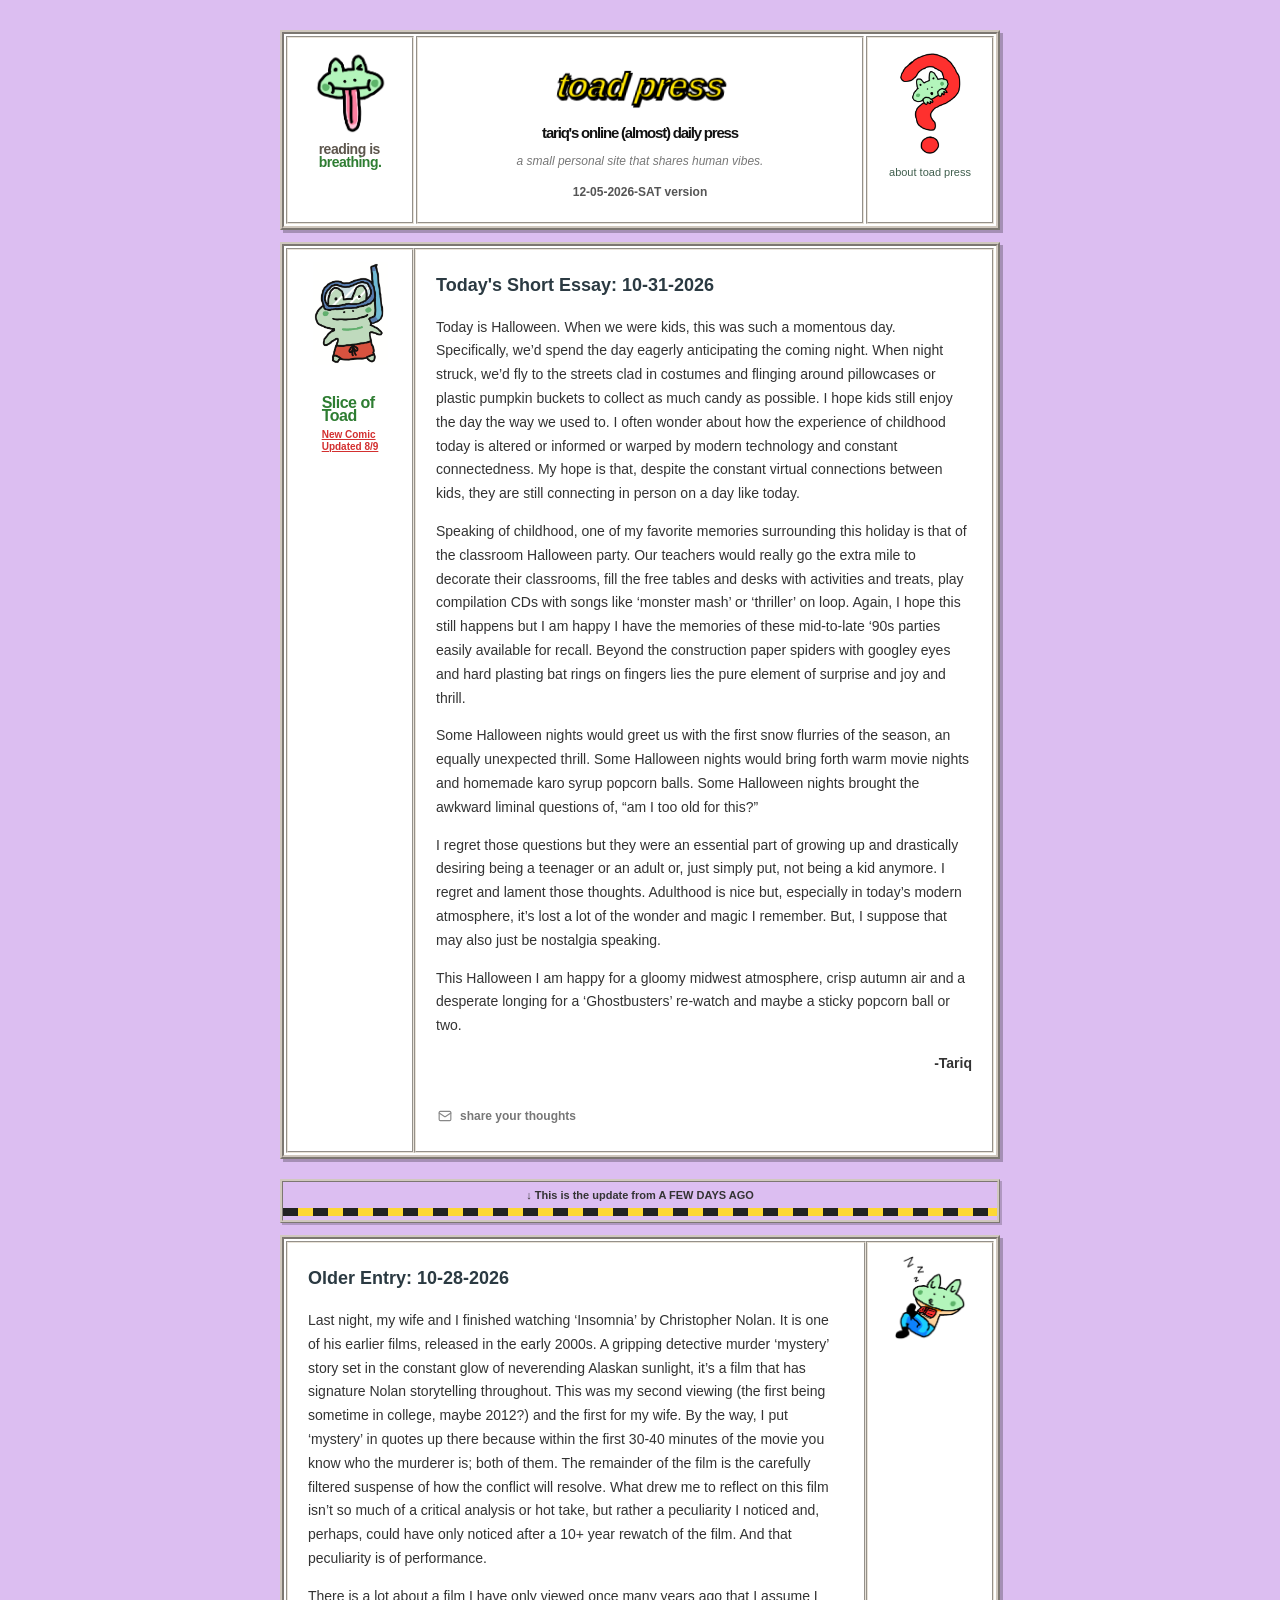
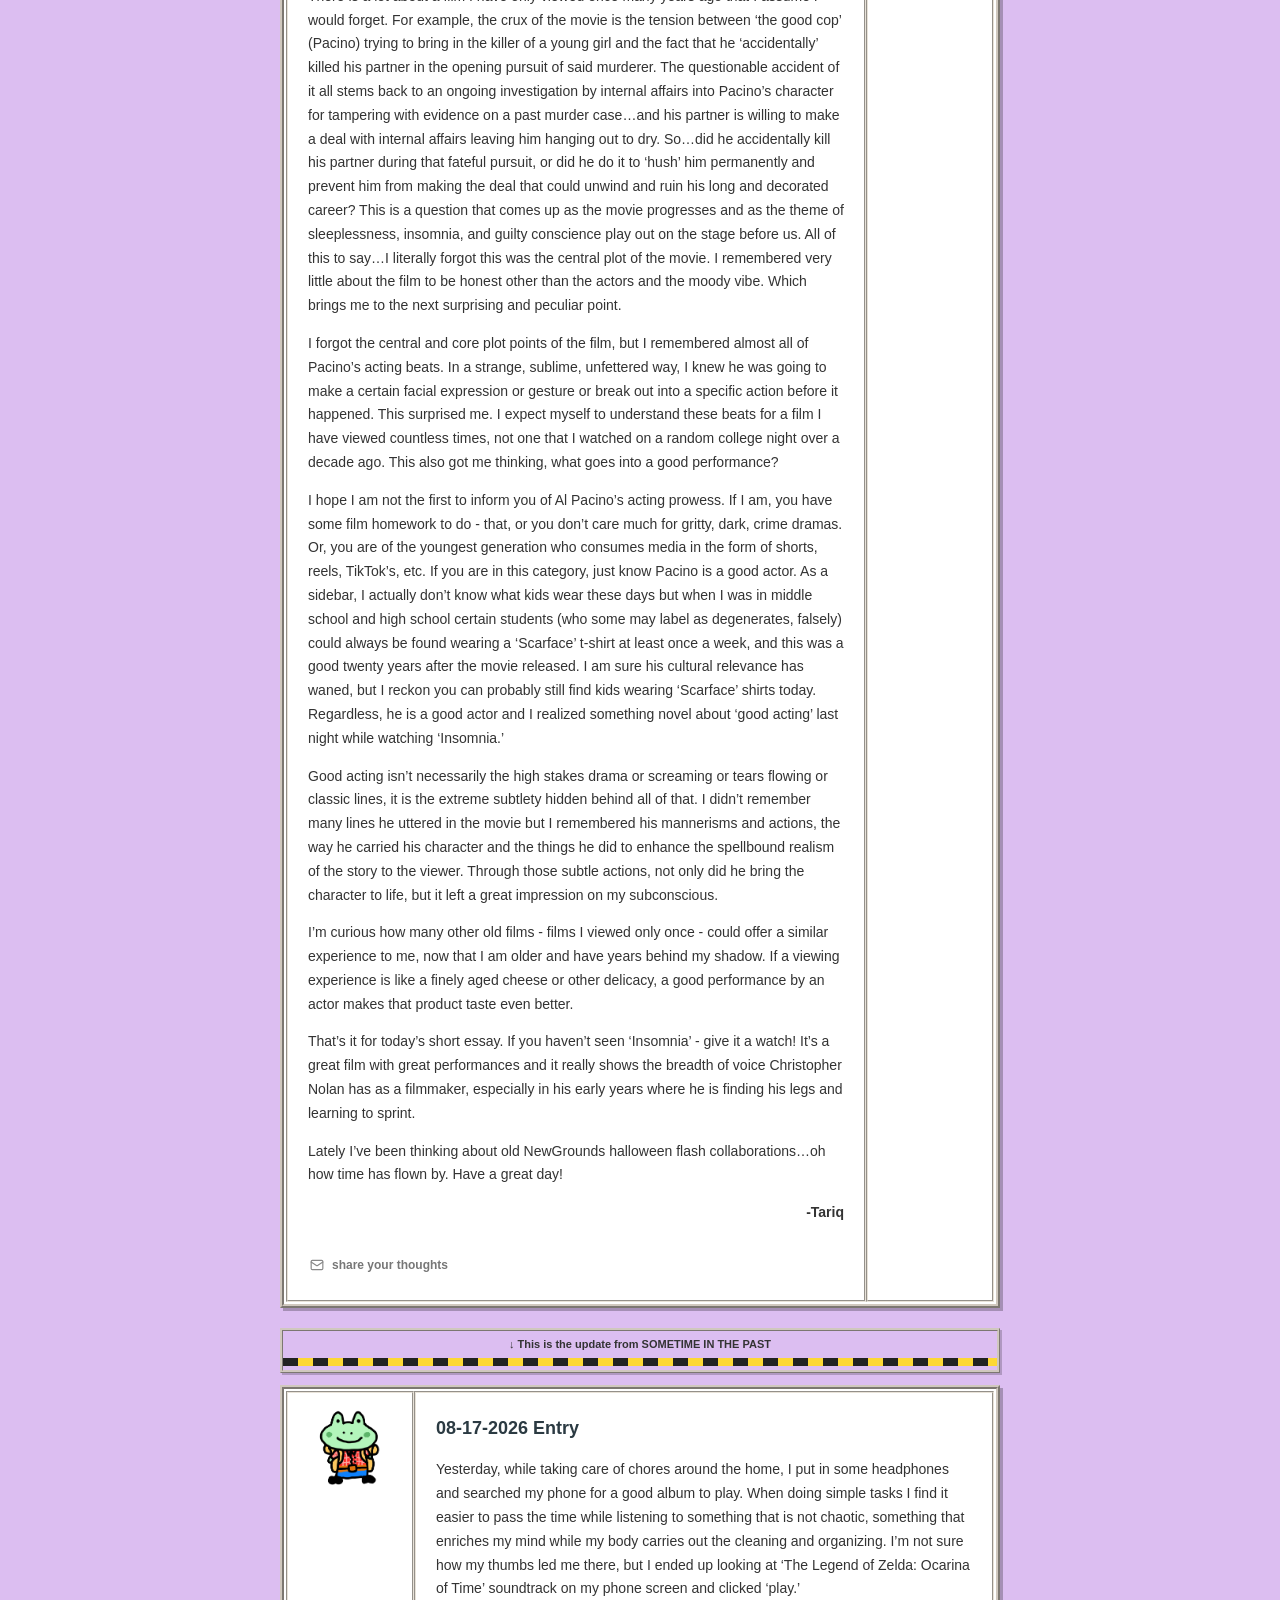
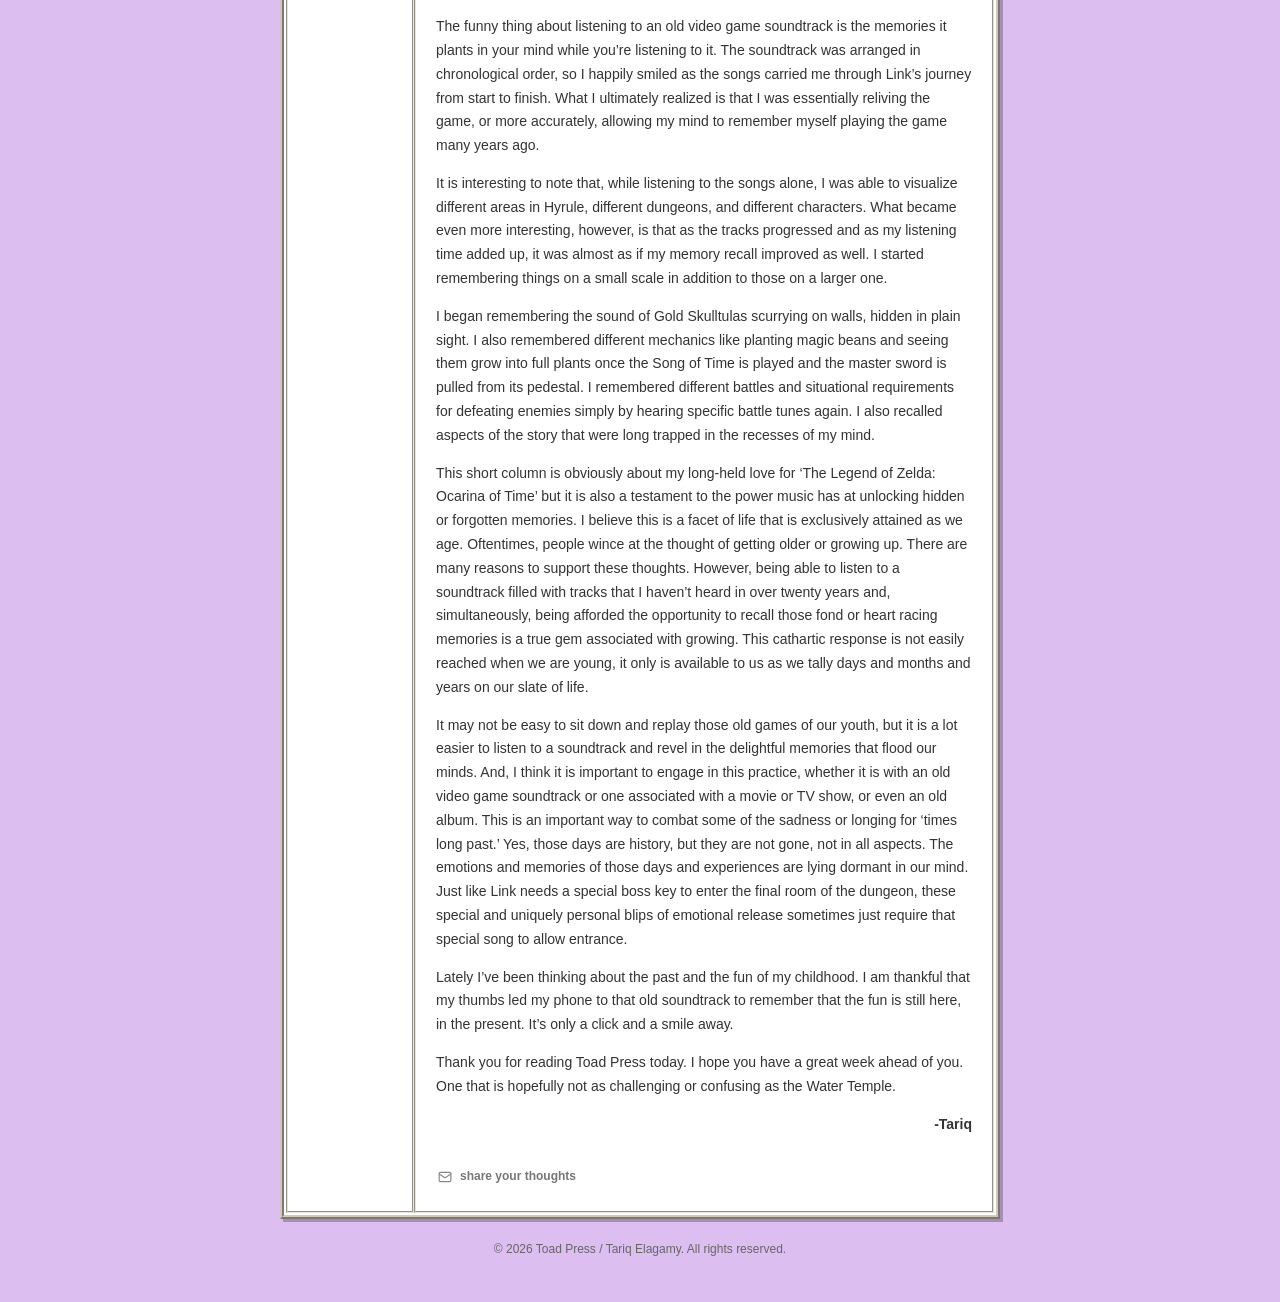
==== index.html @ b200d532 "fix: remove falling leaves background for cleaner design" ====
<!DOCTYPE html>
<html lang="en">
<head>
    <meta charset="UTF-8">
    <meta name="viewport" content="width=device-width, initial-scale=1.0">
    <title>toad press</title>
    <link rel="icon" type="image/png" href="toad_main.PNG">
    <link rel="stylesheet" href="style.css">
</head>
<body>

<div class="wrapper">

    <!-- HEADER TABLE -->
    <table class="classic-box">
        <tr>
            <td class="col-side">
                <div class="sidebar-item">
                    <img src="toad_main.PNG" alt="Toad Icon">
                    
                    <!-- Clean Text Slogan with Secret Song Trigger -->
                    <span class="slogan">
                        <span class="slogan-line">reading <span class="accent-word">is</span></span>
                        <span class="slogan-line">breathing<span class="period-trigger" onclick="toggleSecretMusic()" title="oh my! easter egg?">.</span></span>
                    </span>
                    
                    <!-- Hidden Audio Element -->
                    <audio id="secret-song" src="smiles_and_tears.flac" preload="auto"></audio>
                </div>
            </td>

            <td class="header-center">
                <h1>toad press</h1>
                <div>
                    <span class="coolvetica-subtitle">tariq's online (almost) daily press</span>
                </div>

                <p class="subtitle-tagline"><i>a small personal site that shares human vibes.</i></p>
                <div id="version-date" class="version-date">08-02-2026-SUN version</div>
            </td>

            <td class="col-side">
                <div class="sidebar-item">
                    <!-- Frog Image Link (About Page) -->
                    <a href="about.html">
                        <img class="toad-question-img" src="toad_question.PNG" alt="About Toad Press">
                    </a>
                    
                    <!-- Text Link (About Page) -->
                    <a href="about.html" class="ask-link">
                        <span style="font-size: 11px; color: #3f5e4d; display: block; margin-top: 4px;">about toad press</span>
                    </a>
                </div>
            </td>
        </tr>
    </table>

    <!-- TODAY'S BLOCK -->
    <table class="classic-box">
        <tr>
            <td class="col-side">
                <div class="sidebar-item">
                    <img id="doodle-today" src="toad_coffee.PNG" alt="Today Doodle">

                    <!-- CLICKABLE SLICE OF TOAD LOGO & UPDATE LINK -->
                    <a href="slice_of_toad.html" class="comic-sidebar-link">
                        <span class="comic-sidebar-logo">
                            <span>Slice of</span>
                            <span class="toad-word">Toad</span>
                        </span>
                        <span class="comic-sidebar-subtext">New Comic<br>Updated 8/9</span>
                    </a>
                </div>
            </td>

            <td class="col-center">
                 <h2 class="essay-title">Today's Short Essay: 10-31-2026</h2>
               <p>Today is Halloween. When we were kids, this was such a momentous day. Specifically, we’d spend the day eagerly anticipating the coming night. When night struck, we’d fly to the streets clad in costumes and flinging around pillowcases or plastic pumpkin buckets to collect as much candy as possible. I hope kids still enjoy the day the way we used to. I often wonder about how the experience of childhood today is altered or informed or warped by modern technology and constant connectedness. My hope is that, despite the constant virtual connections between kids, they are still connecting in person on a day like today.</p>

<p>Speaking of childhood, one of my favorite memories surrounding this holiday is that of the classroom Halloween party. Our teachers would really go the extra mile to decorate their classrooms, fill the free tables and desks with activities and treats, play compilation CDs with songs like ‘monster mash’ or ‘thriller’ on loop. Again, I hope this still happens but I am happy I have the memories of these mid-to-late ‘90s parties easily available for recall. Beyond the construction paper spiders with googley eyes and hard plasting bat rings on fingers lies the pure element of surprise and joy and thrill.</p>

<p>Some Halloween nights would greet us with the first snow flurries of the season, an equally unexpected thrill. Some Halloween nights would bring forth warm movie nights and homemade karo syrup popcorn balls. Some Halloween nights brought the awkward liminal questions of, “am I too old for this?” </p>

<p>I regret those questions but they were an essential part of growing up and drastically desiring being a teenager or an adult or, just simply put, not being a kid anymore. I regret and lament those thoughts. Adulthood is nice but, especially in today’s modern atmosphere, it’s lost a lot of the wonder and magic I remember. But, I suppose that may also just be nostalgia speaking.</p>

<p>This Halloween I am happy for a gloomy midwest atmosphere, crisp autumn air and a desperate longing for a ‘Ghostbusters’ re-watch and maybe a sticky popcorn ball or two.</p>

<p style="text-align: right; font-weight: bold; margin-bottom: 0;">-Tariq</p> 

                <!-- Feedback Link -->
                <div class="feedback-container">
                    <a href="mailto:hello@toadpress.com?subject=Feedback%20on%20Sunday's%20Entry" class="feedback-link">
                        <svg class="feedback-icon" viewBox="0 0 24 24">
                            <rect x="2" y="4" width="20" height="16" rx="2"></rect>
                            <path d="m22 7-8.97 5.7a1.94 1.94 0 0 1-2.06 0L2 7"></path>
                        </svg>
                        <span>share your thoughts</span>
                    </a>
                </div>
            </td>
        </tr>
    </table>

    <!-- YESTERDAY'S BANNER -->
    <div class="day-banner">
        ↓ This is the update from A FEW DAYS AGO
        <div class="checkerboard"></div>
    </div>

    <!-- YESTERDAY'S BLOCK -->
    <table class="classic-box">
        <tr>
            <td class="col-side">
                <div class="sidebar-item">
                    <img id="doodle-yesterday" src="toad_book.PNG" alt="Yesterday Doodle">
                </div>
            </td>

            <td class="col-center">
                  <h2 class="essay-title">Older Entry: 10-28-2026</h2>
                <p>Last night, my wife and I finished watching ‘Insomnia’ by Christopher Nolan. It is one of his earlier films, released in the early 2000s. A gripping detective murder ‘mystery’ story set in the constant glow of neverending Alaskan sunlight, it’s a film that has signature Nolan storytelling throughout. This was my second viewing (the first being sometime in college, maybe 2012?) and the first for my wife. By the way, I put ‘mystery’ in quotes up there because within the first 30-40 minutes of the movie you know who the murderer is; both of them. The remainder of the film is the carefully filtered suspense of how the conflict will resolve. What drew me to reflect on this film isn’t so much of a critical analysis or hot take, but rather a peculiarity I noticed and, perhaps, could have only noticed after a 10+ year rewatch of the film.  And that peculiarity is of performance.</p>

                <p> There is a lot about a film I have only viewed once many years ago that I assume I would forget.  For example, the crux of the movie is the tension between ‘the good cop’ (Pacino) trying to bring in the killer of a young girl and the fact that he ‘accidentally’ killed his partner in the opening pursuit of said murderer.  The questionable accident of it all stems back to an ongoing investigation by internal affairs into Pacino’s character for tampering with evidence on a past murder case…and his partner is willing to make a deal with internal affairs leaving him hanging out to dry.  So…did he accidentally kill his partner during that fateful pursuit, or did he do it to ‘hush’ him permanently and prevent him from making the deal that could unwind and ruin his long and decorated career?  This is a question that comes up as the movie progresses and as the theme of sleeplessness, insomnia, and guilty conscience play out on the stage before us. All of this to say…I literally forgot this was the central plot of the movie. I remembered very little about the film to be honest other than the actors and the moody vibe. Which brings me to the next surprising and peculiar point.</p>

                <p>I forgot the central and core plot points of the film, but I remembered almost all of Pacino’s acting beats.  In a strange, sublime, unfettered way, I knew he was going to make a certain facial expression or gesture or break out into a specific action before it happened. This surprised me. I expect myself to understand these beats for a film I have viewed countless times, not one that I watched on a random college night over a decade ago. This also got me thinking, what goes into a good performance? </p>

                <p>I hope I am not the first to inform you of Al Pacino’s acting prowess. If I am, you have some film homework to do - that, or you don’t care much for gritty, dark, crime dramas. Or, you are of the youngest generation who consumes media in the form of shorts, reels, TikTok’s, etc. If you are in this category, just know Pacino is a good actor. As a sidebar, I actually don’t know what kids wear these days but when I was in middle school and high school certain students (who some may label as degenerates, falsely) could always be found wearing a ‘Scarface’ t-shirt at least once a week, and this was a good twenty years after the movie released. I am sure his cultural relevance has waned, but I reckon you can probably still find kids wearing ‘Scarface’ shirts today. Regardless, he is a good actor and I realized something novel about ‘good acting’ last night while watching ‘Insomnia.’</p>

                <p>Good acting isn’t necessarily the high stakes drama or screaming or tears flowing or classic lines, it is the extreme subtlety hidden behind all of that. I didn’t remember many lines he uttered in the movie but I remembered his mannerisms and actions, the way he carried his character and the things he did to enhance the spellbound realism of the story to the viewer. Through those subtle actions, not only did he bring the character to life, but it left a great impression on my subconscious. </p>

                <p>I’m curious how many other old films - films I viewed only once - could offer a similar experience to me, now that I am older and have years behind my shadow. If a viewing experience is like a finely aged cheese or other delicacy, a good performance by an actor makes that product taste even better. </p>

                <p>That’s it for today’s short essay. If you haven’t seen ‘Insomnia’ - give it a watch! It’s a great film with great performances and it really shows the breadth of voice Christopher Nolan has as a filmmaker, especially in his early years where he is finding his legs and learning to sprint. </p>

                <p>Lately I’ve been thinking about old NewGrounds halloween flash collaborations…oh how time has flown by. Have a great day! </p>
<p style="text-align: right; font-weight: bold; margin-bottom: 0;">-Tariq</p> 

                <!-- Feedback Link -->
                <div class="feedback-container">
                    <a href="mailto:hello@toadpress.com?subject=Feedback%20on%20Thursday's%20Entry" class="feedback-link">
                        <svg class="feedback-icon" viewBox="0 0 24 24">
                            <rect x="2" y="4" width="20" height="16" rx="2"></rect>
                            <path d="m22 7-8.97 5.7a1.94 1.94 0 0 1-2.06 0L2 7"></path>
                        </svg>
                        <span>share your thoughts</span>
                    </a>
                </div>
            </td>
        </tr>
    </table>

    <!-- DAY BEFORE YESTERDAY BANNER -->
    <div class="day-banner">
        ↓ This is the update from SOMETIME IN THE PAST
        <div class="checkerboard"></div>
    </div>

    <!-- DAY BEFORE YESTERDAY BLOCK -->
    <table class="classic-box">
        <tr>
            <td class="col-side">
                <div class="sidebar-item">
                    <img id="doodle-daybefore" src="toad_main.PNG" alt="Day Before Doodle">
                </div>
            </td>

            <td class="col-center">
                <h2 class="essay-title">08-17-2026 Entry</h2>

                <p>Yesterday, while taking care of chores around the home, I put in some headphones and searched my phone for a good album to play.  When doing simple tasks I find it easier to pass the time while listening to something that is not chaotic, something that enriches my mind while my body carries out the cleaning and organizing.  I’m not sure how my thumbs led me there, but I ended up looking at ‘The Legend of Zelda: Ocarina of Time’ soundtrack on my phone screen and clicked ‘play.’</p>

<p>The funny thing about listening to an old video game soundtrack is the memories it plants in your mind while you’re listening to it.  The soundtrack was arranged in chronological order, so I happily smiled as the songs carried me through Link’s journey from start to finish.  What I ultimately realized is that I was essentially reliving the game, or more accurately, allowing my mind to remember myself playing the game many years ago.</p>

<p>It is interesting to note that, while listening to the songs alone, I was able to visualize different areas in Hyrule, different dungeons, and different characters.  What became even more interesting, however, is that as the tracks progressed and as my listening time added up, it was almost as if my memory recall improved as well.  I started remembering things on a small scale in addition to those on a larger one.</p>

<p>I began remembering the sound of Gold Skulltulas scurrying on walls, hidden in plain sight.  I also remembered different mechanics like planting magic beans and seeing them grow into full plants once the Song of Time is played and the master sword is pulled from its pedestal.  I remembered different battles and situational requirements for defeating enemies simply by hearing specific battle tunes again.  I also recalled aspects of the story that were long trapped in the recesses of my mind.</p>

<p>This short column is obviously about my long-held love for ‘The Legend of Zelda: Ocarina of Time’ but it is also a testament to the power music has at unlocking hidden or forgotten memories.  I believe this is a facet of life that is exclusively attained as we age.  Oftentimes, people wince at the thought of getting older or growing up.  There are many reasons to support these thoughts.  However, being able to listen to a soundtrack filled with tracks that I haven’t heard in over twenty years and, simultaneously, being afforded the opportunity to recall those fond or heart racing memories is a true gem associated with growing.  This cathartic response is not easily reached when we are young, it only is available to us as we tally days and months and years on our slate of life.</p>

<p>It may not be easy to sit down and replay those old games of our youth, but it is a lot easier to listen to a soundtrack and revel in the delightful memories that flood our minds.  And, I think it is important to engage in this practice, whether it is with an old video game soundtrack or one associated with a movie or TV show, or even an old album.  This is an important way to combat some of the sadness or longing for ‘times long past.’  Yes, those days are history, but they are not gone, not in all aspects.  The emotions and memories of those days and experiences are lying dormant in our mind.  Just like Link needs a special boss key to enter the final room of the dungeon, these special and uniquely personal blips of emotional release sometimes just require that special song to allow entrance.</p>

<p>Lately I’ve been thinking about the past and the fun of my childhood.  I am thankful that my thumbs led my phone to that old soundtrack to remember that the fun is still here, in the present.  It’s only a click and a smile away.</p>

<p>Thank you for reading Toad Press today.  I hope you have a great week ahead of you.  One that is hopefully not as challenging or confusing as the Water Temple.</p>

                
                 <p style="text-align: right; font-weight: bold; margin-bottom: 0;">-Tariq</p> 

                <!-- Feedback Link -->
                <div class="feedback-container">
                    <a href="mailto:hello@toadpress.com?subject=Feedback%20on%20Tuesday's%20Entry" class="feedback-link">
                        <svg class="feedback-icon" viewBox="0 0 24 24">
                            <rect x="2" y="4" width="20" height="16" rx="2"></rect>
                            <path d="m22 7-8.97 5.7a1.94 1.94 0 0 1-2.06 0L2 7"></path>
                        </svg>
                        <span>share your thoughts</span>
                    </a>
                </div>
            </td>
        </tr>
    </table>

    <footer>
        <p>&copy; 2026 Toad Press / Tariq Elagamy. All rights reserved.</p>
    </footer>

</div>

<script src="script.js"></script>
</body>
</html>
---- style.css ----
body {
    /* Fallback color before script runs */
    background-color: #F8A29D; 
    color: #333333;
    font-family: Arial, Helvetica, sans-serif;
    font-size: 14px;
    line-height: 1.7;
    margin: 0;
    padding: 30px 10px;
}

.wrapper {
    max-width: 720px;
    margin: 0 auto;
}

/* Classic Beveled 3D Box with Shadow */
.classic-box {
    background-color: #ffffff;
    border: 4px ridge #d0c8be;
    margin-bottom: 12px;
    border-collapse: separate;
    border-spacing: 2px;
    width: 100%;
    box-shadow: 3px 3px 0px rgba(0, 0, 0, 0.25);
}

/* Inset 3D Cell Shading */
.classic-box td {
    border: 2px groove #e8e2d8;
    padding: 12px;
    vertical-align: top;
}

.col-side {
    width: 100px;
    background-color: rgba(255, 255, 255, 0.4);
    text-align: center;
}

.col-center {
    text-align: left;
    padding: 20px !important;
    background-color: #ffffff;
}

.header-center {
    text-align: center;
    padding: 20px 10px !important;
    background-color: #ffffff;
}

/* Classic Yellow Sticker / Outlined Logo Style */
h1 {
    font-family: "Arial Black", "Helvetica Neue", Helvetica, sans-serif;
    font-weight: 900;
    font-style: italic;
    font-size: 34px;
    color: #ffe600; /* Bold Yellow Fill */
    margin: 0 0 2px 0;
    display: inline-block;
    
    /* Thick crisp black outline */
    -webkit-text-stroke: 1.8px #000000;
    
    /* Slight forward slant + drop shadow for depth */
    transform: skewX(-8deg);
    filter: drop-shadow(2px 2px 0px #000000);
    letter-spacing: -0.5px;
}

/* Coolvetica Style Subtitle: Ultra-tight tracking, solid bold black */
.coolvetica-subtitle {
    font-family: "Helvetica Neue", Helvetica, Arial, sans-serif;
    font-weight: 900;
    font-size: 15px;
    color: #111111; /* Solid dark black fill */
    margin-top: 2px;
    margin-bottom: 6px;
    display: block;
    letter-spacing: -1.2px;
}

/* Clean Slogan Style */
.slogan {
    font-family: "Arial Black", "M PLUS Rounded 1c", "Helvetica Neue", sans-serif;
    font-weight: 900;
    font-size: 14px;
    text-transform: lowercase;
    display: inline-block; 
    margin-top: 8px;
    margin-bottom: 2px;
    line-height: 1.0; 
    letter-spacing: -0.5px;
    text-align: left; 
    color: #5d564d; 
}

.slogan .slogan-line {
    display: block;
}

.slogan .slogan-line:last-child {
    color: #2e7d32; /* Green for "breathing" */
    margin-top: -1px; 
}

.slogan .accent-word {
    color: #5d564d; 
    font-style: normal; 
}

/* Secret music trigger period */
.period-trigger {
    cursor: pointer;
    user-select: none;
    display: inline-block;
    transition: transform 0.1s ease;
}

.period-trigger:active {
    transform: scale(1.4);
}

.subtitle-tagline {
    margin: 4px 0;
    font-size: 12px;
    color: #777777;
}

.version-date {
    font-size: 12px;
    font-weight: bold;
    color: #555555;
    margin-top: 10px;
}

/* Classic Banner Style with 3D Bevel matched dynamically to background */
.day-banner {
    background-color: transparent; 
    border: 3px ridge #d0c8be;
    text-align: center;
    padding: 4px 0;
    margin-top: 20px;
    margin-bottom: 12px;
    font-size: 11px;
    color: #333333;
    font-weight: bold;
    box-shadow: 2px 2px 0px rgba(0, 0, 0, 0.2);
}

/* Animated Flashing Checkerboard Ribbon (Yellow & Black) */
.checkerboard {
    height: 8px;
    margin-top: 4px;
    background: repeating-linear-gradient(
        90deg,
        #222222 0px,
        #222222 15px,
        #fdd835 15px,
        #fdd835 30px
    );
    animation: flash 1s steps(1) infinite;
}

@keyframes flash {
    0% {
        background: repeating-linear-gradient(
            90deg,
            #222222 0px,
            #222222 15px,
            #fdd835 15px,
            #fdd835 30px
        );
    }
    50% {
        background: repeating-linear-gradient(
            90deg,
            #fdd835 0px,
            #fdd835 15px,
            #222222 15px,
            #222222 30px
        );
    }
}

.essay-title {
    font-family: "Helvetica Neue Extended", "Helvetica Extended", "Arial Black", Helvetica, Arial, sans-serif;
    font-size: 18px;
    color: #2b3a42;
    margin-top: 0;
    margin-bottom: 15px;
}

.sidebar-item img {
    max-width: 75px;
    height: auto;
    display: block;
    margin: 0 auto;
}

/* Question Toad Wiggle Effect */
.toad-question-img {
    transition: transform 0.2s ease;
    display: block;
    margin: 0 auto;
}

a:hover .toad-question-img {
    animation: toadWiggle 0.4s ease-in-out forwards;
}

@keyframes toadWiggle {
    0% { transform: scale(1.15) rotate(0deg); }
    25% { transform: scale(1.15) rotate(-8deg); }
    50% { transform: scale(1.15) rotate(8deg); }
    75% { transform: scale(1.15) rotate(-4deg); }
    100% { transform: scale(1.15) rotate(0deg); }
}

/* SLICE OF TOAD SIDEBAR LINK & LOGO */
.comic-sidebar-link {
    display: inline-block;
    text-decoration: none;
    margin-top: 28px; 
    padding: 2px 0;
    text-align: left; 
}

.comic-sidebar-logo {
    font-family: "Futura-Heavy", "Futura", "M PLUS Rounded 1c", "Avenir Next", "Century Gothic", sans-serif;
    font-weight: 900;
    font-size: 16px;
    line-height: 1.0;
    color: #2e7d32; 
    text-decoration: none; 
    letter-spacing: -0.5px;
    display: block;
    text-align: left;
    transition: color 0.2s ease;
}

.comic-sidebar-logo .toad-word {
    display: block;
    margin-top: -3px; 
}

.comic-sidebar-subtext {
    font-family: Arial, Helvetica, sans-serif;
    font-size: 10px;
    font-weight: bold;
    color: #d32f2f; 
    text-decoration: underline; 
    display: block;
    text-align: left;
    margin-top: 5px;
    line-height: 1.2;
    transition: color 0.2s ease;
}

.comic-sidebar-link:hover .comic-sidebar-logo,
.comic-sidebar-link:hover .comic-sidebar-subtext {
    color: #1a365d;
}

.comic-container {
    text-align: center;
    margin: 15px 0;
}

.comic-img {
    max-width: 100%;
    height: auto;
    display: block;
    margin: 0 auto;
}

.ask-link {
    text-decoration: none;
    display: block;
}

.feedback-container {
    margin-top: 20px;
    padding-top: 10px;
    text-align: left;
}

.feedback-link {
    display: inline-flex;
    align-items: center;
    gap: 6px;
    text-decoration: none;
    color: #777777;
    font-size: 12px;
    font-weight: bold;
    transition: color 0.2s ease;
}

.feedback-icon {
    width: 18px;
    height: 14px;
    stroke: #888888;
    fill: none;
    stroke-width: 2;
    stroke-linecap: round;
    stroke-linejoin: round;
    transition: stroke 0.2s ease;
}

.feedback-link:hover .feedback-icon {
    stroke: #2e7d32;
}

.feedback-link:hover {
    color: #2e7d32;
    text-decoration: underline;
}

footer {
    text-align: center;
    font-size: 12px;
    color: #666666;
    margin-top: 20px;
}

/* Enable flex display for all entry table rows */
.wrapper > .classic-box:nth-of-type(n+2) tr {
    display: flex;
}

.wrapper > .classic-box:nth-of-type(even) tr {
    flex-direction: row;
}

.wrapper > .classic-box:nth-of-type(odd) tr {
    flex-direction: row-reverse;
}

.classic-box .col-side {
    width: 100px;
    flex-shrink: 0;
}

.classic-box .col-center {
    flex-grow: 1;
}

/* -- COMPACT MOBILE SIDE-BY-SIDE LAYOUT -- */
@media screen and (max-width: 768px) {
    body {
        padding: 8px 4px;
        font-size: 13px; 
    }

    .wrapper {
        max-width: 100%;
        padding: 0;
    }

    .classic-box td.col-side {
        width: 65px !important;
        padding: 8px 4px !important;
        text-align: center;
        vertical-align: top;
    }

    .classic-box td.col-side img {
        max-width: 45px !important;
        height: auto;
    }

    .classic-box td.col-center {
        padding: 10px 8px !important;
    }

    .essay-title {
        font-size: 16px !important;
    }

    .comic-header-title {
        font-size: 26px !important;
        left: 15px;
    }
}
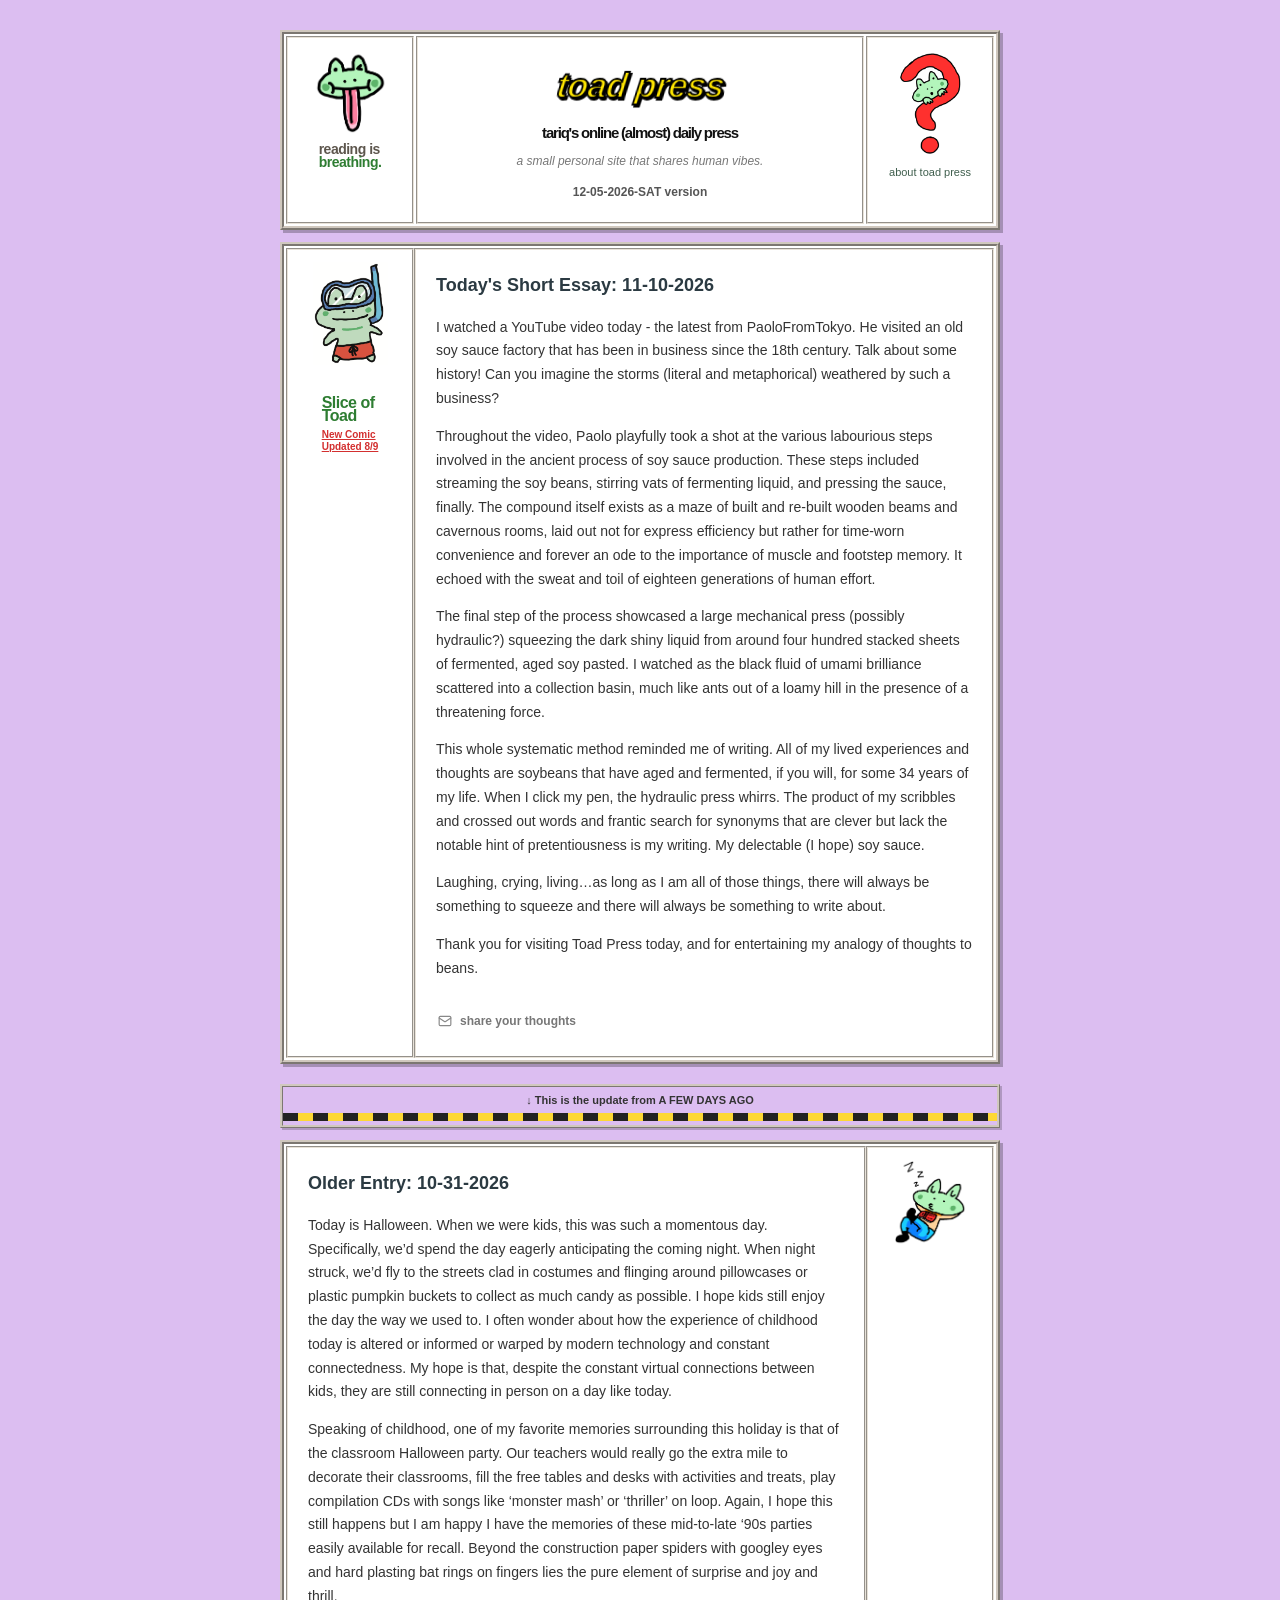
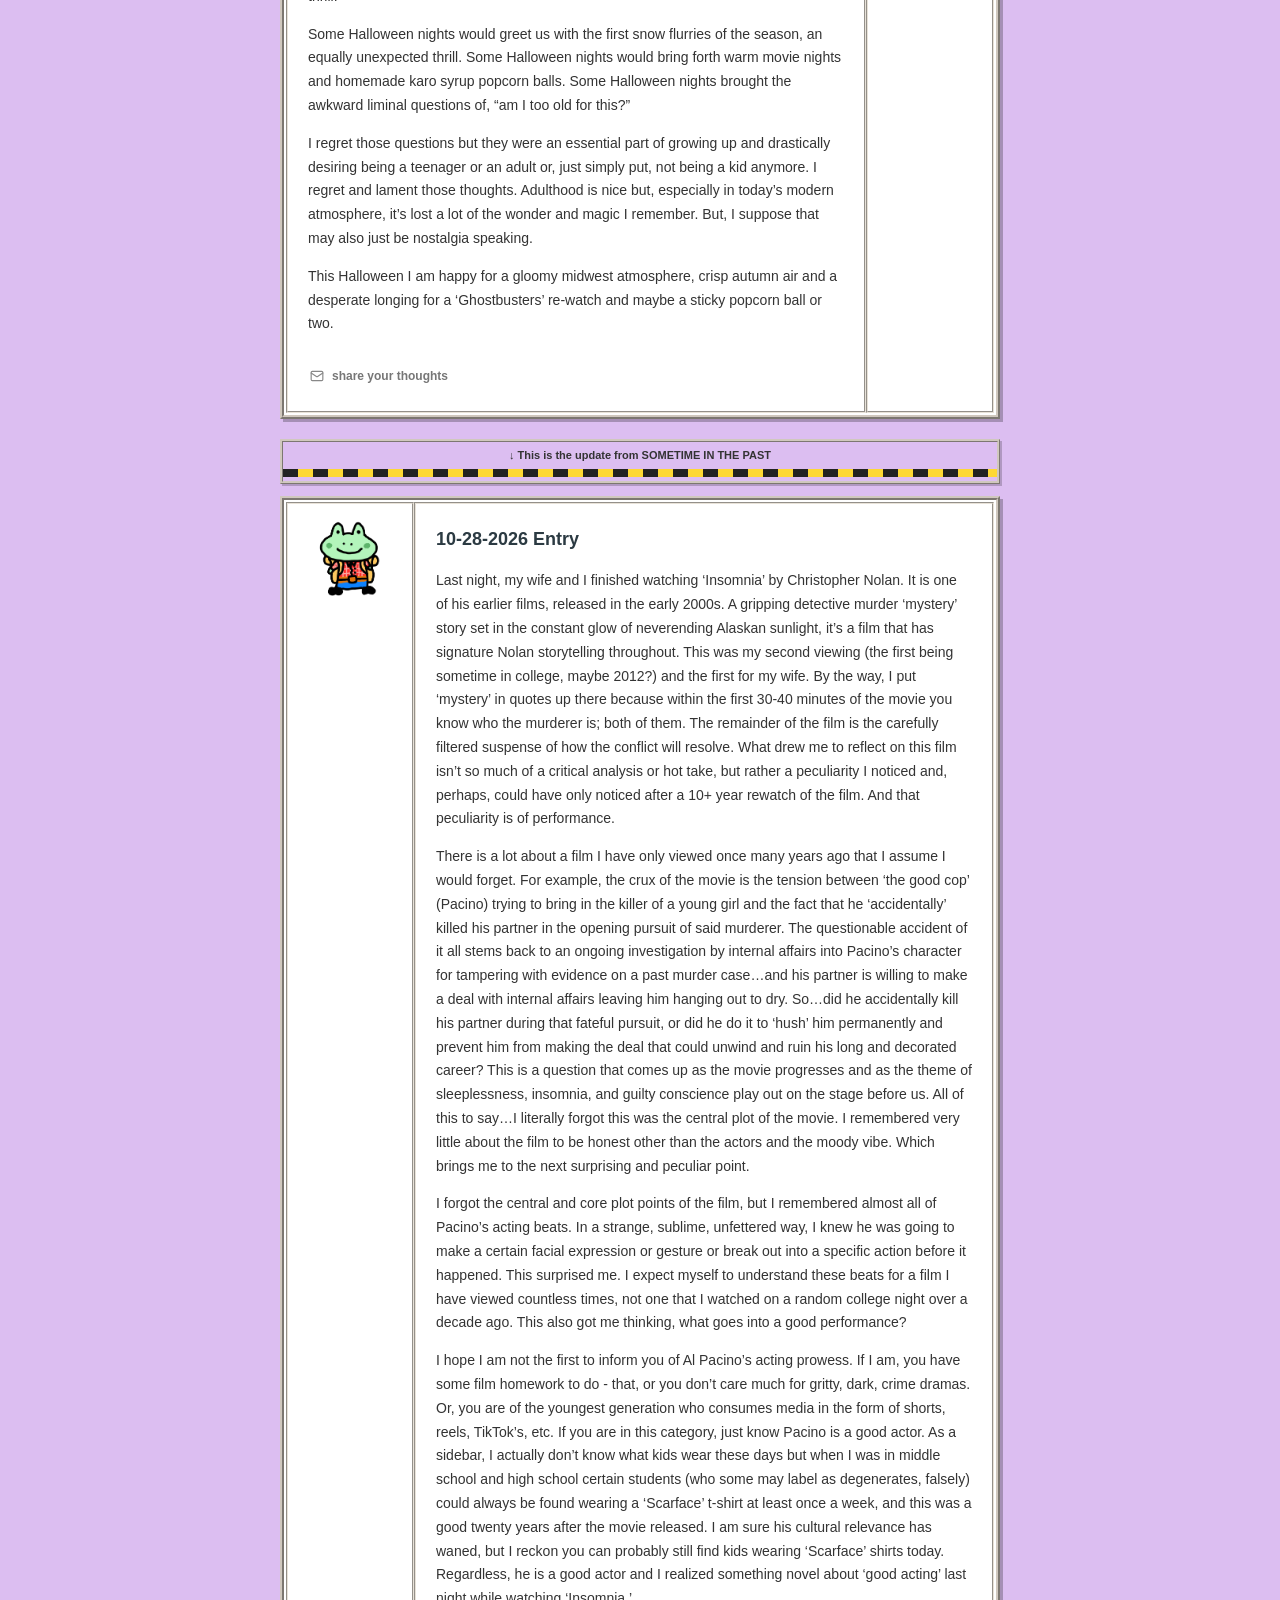
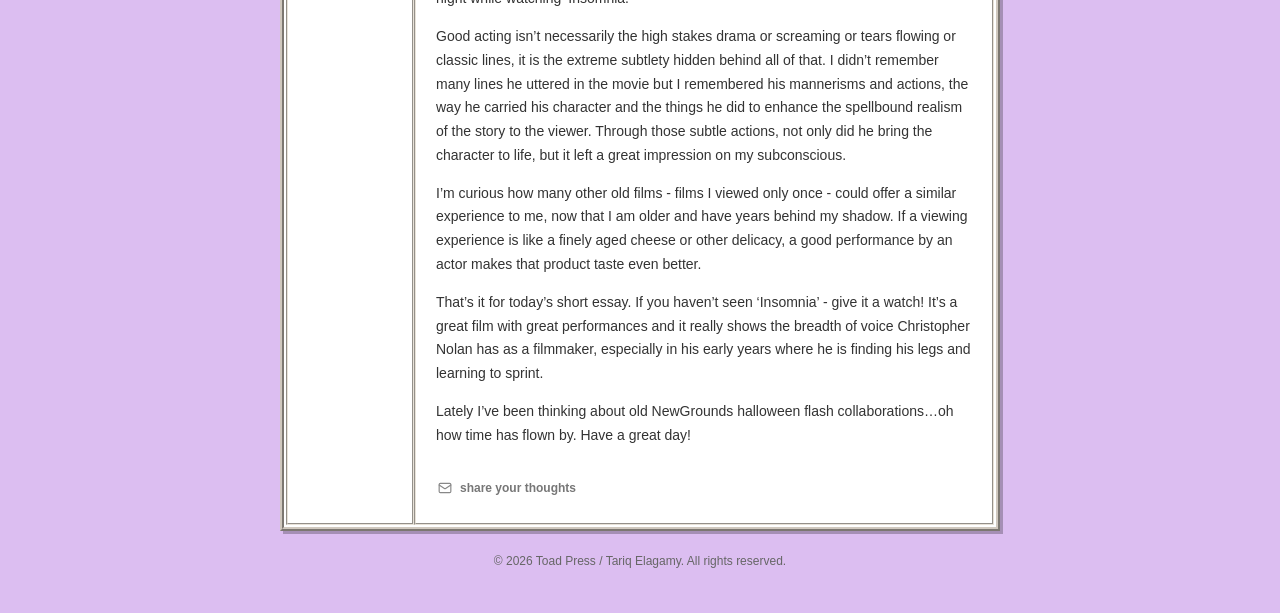
==== commit 5a71cdd7: "essay update 11/10" ====
--- a/index.html
+++ b/index.html
@@ -74,18 +74,19 @@
             </td>
 
             <td class="col-center">
-                 <h2 class="essay-title">Today's Short Essay: 10-31-2026</h2>
-               <p>Today is Halloween. When we were kids, this was such a momentous day. Specifically, we’d spend the day eagerly anticipating the coming night. When night struck, we’d fly to the streets clad in costumes and flinging around pillowcases or plastic pumpkin buckets to collect as much candy as possible. I hope kids still enjoy the day the way we used to. I often wonder about how the experience of childhood today is altered or informed or warped by modern technology and constant connectedness. My hope is that, despite the constant virtual connections between kids, they are still connecting in person on a day like today.</p>
-
-<p>Speaking of childhood, one of my favorite memories surrounding this holiday is that of the classroom Halloween party. Our teachers would really go the extra mile to decorate their classrooms, fill the free tables and desks with activities and treats, play compilation CDs with songs like ‘monster mash’ or ‘thriller’ on loop. Again, I hope this still happens but I am happy I have the memories of these mid-to-late ‘90s parties easily available for recall. Beyond the construction paper spiders with googley eyes and hard plasting bat rings on fingers lies the pure element of surprise and joy and thrill.</p>
-
-<p>Some Halloween nights would greet us with the first snow flurries of the season, an equally unexpected thrill. Some Halloween nights would bring forth warm movie nights and homemade karo syrup popcorn balls. Some Halloween nights brought the awkward liminal questions of, “am I too old for this?” </p>
-
-<p>I regret those questions but they were an essential part of growing up and drastically desiring being a teenager or an adult or, just simply put, not being a kid anymore. I regret and lament those thoughts. Adulthood is nice but, especially in today’s modern atmosphere, it’s lost a lot of the wonder and magic I remember. But, I suppose that may also just be nostalgia speaking.</p>
-
-<p>This Halloween I am happy for a gloomy midwest atmosphere, crisp autumn air and a desperate longing for a ‘Ghostbusters’ re-watch and maybe a sticky popcorn ball or two.</p>
-
-<p style="text-align: right; font-weight: bold; margin-bottom: 0;">-Tariq</p> 
+                 <h2 class="essay-title">Today's Short Essay: 11-10-2026</h2>
+             <p>I watched a YouTube video today - the latest from PaoloFromTokyo. He visited an old soy sauce factory that has been in business since the 18th century. Talk about some history! Can you imagine the storms (literal and metaphorical) weathered by such a business? </p>
+
+<p> Throughout the video, Paolo playfully took a shot at the various labourious steps involved in the ancient process of soy sauce production. These steps included streaming the soy beans, stirring vats of fermenting liquid, and pressing the sauce, finally. The compound itself exists as a maze of built and re-built wooden beams and cavernous rooms, laid out not for express efficiency but rather for time-worn convenience and forever an ode to the importance of muscle and footstep memory. It echoed with the sweat and toil of eighteen generations of human effort.</p>
+
+<p>The final step of the process showcased a large mechanical press (possibly hydraulic?) squeezing the dark shiny liquid from around four hundred stacked sheets of fermented, aged soy pasted. I watched as the black fluid of umami brilliance scattered into a collection basin, much like ants out of a loamy hill in the presence of a threatening force. </p>
+
+<p>This whole systematic method reminded me of writing.  All of my lived experiences and thoughts are soybeans that have aged and fermented, if you will, for some 34 years of my life.  When I click my pen, the hydraulic press whirrs. The product of my scribbles and crossed out words and frantic search for synonyms that are clever but lack the notable hint of pretentiousness is my writing. My delectable (I hope) soy sauce. </p>
+
+<p>Laughing, crying, living…as long as I am all of those things, there will always be something to squeeze and there will always be something to write about.</p>
+
+<p>Thank you for visiting Toad Press today, and for entertaining my analogy of thoughts to beans. </p>
+
 
                 <!-- Feedback Link -->
                 <div class="feedback-container">
@@ -117,23 +118,16 @@
             </td>
 
             <td class="col-center">
-                  <h2 class="essay-title">Older Entry: 10-28-2026</h2>
-                <p>Last night, my wife and I finished watching ‘Insomnia’ by Christopher Nolan. It is one of his earlier films, released in the early 2000s. A gripping detective murder ‘mystery’ story set in the constant glow of neverending Alaskan sunlight, it’s a film that has signature Nolan storytelling throughout. This was my second viewing (the first being sometime in college, maybe 2012?) and the first for my wife. By the way, I put ‘mystery’ in quotes up there because within the first 30-40 minutes of the movie you know who the murderer is; both of them. The remainder of the film is the carefully filtered suspense of how the conflict will resolve. What drew me to reflect on this film isn’t so much of a critical analysis or hot take, but rather a peculiarity I noticed and, perhaps, could have only noticed after a 10+ year rewatch of the film.  And that peculiarity is of performance.</p>
-
-                <p> There is a lot about a film I have only viewed once many years ago that I assume I would forget.  For example, the crux of the movie is the tension between ‘the good cop’ (Pacino) trying to bring in the killer of a young girl and the fact that he ‘accidentally’ killed his partner in the opening pursuit of said murderer.  The questionable accident of it all stems back to an ongoing investigation by internal affairs into Pacino’s character for tampering with evidence on a past murder case…and his partner is willing to make a deal with internal affairs leaving him hanging out to dry.  So…did he accidentally kill his partner during that fateful pursuit, or did he do it to ‘hush’ him permanently and prevent him from making the deal that could unwind and ruin his long and decorated career?  This is a question that comes up as the movie progresses and as the theme of sleeplessness, insomnia, and guilty conscience play out on the stage before us. All of this to say…I literally forgot this was the central plot of the movie. I remembered very little about the film to be honest other than the actors and the moody vibe. Which brings me to the next surprising and peculiar point.</p>
-
-                <p>I forgot the central and core plot points of the film, but I remembered almost all of Pacino’s acting beats.  In a strange, sublime, unfettered way, I knew he was going to make a certain facial expression or gesture or break out into a specific action before it happened. This surprised me. I expect myself to understand these beats for a film I have viewed countless times, not one that I watched on a random college night over a decade ago. This also got me thinking, what goes into a good performance? </p>
-
-                <p>I hope I am not the first to inform you of Al Pacino’s acting prowess. If I am, you have some film homework to do - that, or you don’t care much for gritty, dark, crime dramas. Or, you are of the youngest generation who consumes media in the form of shorts, reels, TikTok’s, etc. If you are in this category, just know Pacino is a good actor. As a sidebar, I actually don’t know what kids wear these days but when I was in middle school and high school certain students (who some may label as degenerates, falsely) could always be found wearing a ‘Scarface’ t-shirt at least once a week, and this was a good twenty years after the movie released. I am sure his cultural relevance has waned, but I reckon you can probably still find kids wearing ‘Scarface’ shirts today. Regardless, he is a good actor and I realized something novel about ‘good acting’ last night while watching ‘Insomnia.’</p>
-
-                <p>Good acting isn’t necessarily the high stakes drama or screaming or tears flowing or classic lines, it is the extreme subtlety hidden behind all of that. I didn’t remember many lines he uttered in the movie but I remembered his mannerisms and actions, the way he carried his character and the things he did to enhance the spellbound realism of the story to the viewer. Through those subtle actions, not only did he bring the character to life, but it left a great impression on my subconscious. </p>
-
-                <p>I’m curious how many other old films - films I viewed only once - could offer a similar experience to me, now that I am older and have years behind my shadow. If a viewing experience is like a finely aged cheese or other delicacy, a good performance by an actor makes that product taste even better. </p>
-
-                <p>That’s it for today’s short essay. If you haven’t seen ‘Insomnia’ - give it a watch! It’s a great film with great performances and it really shows the breadth of voice Christopher Nolan has as a filmmaker, especially in his early years where he is finding his legs and learning to sprint. </p>
-
-                <p>Lately I’ve been thinking about old NewGrounds halloween flash collaborations…oh how time has flown by. Have a great day! </p>
-<p style="text-align: right; font-weight: bold; margin-bottom: 0;">-Tariq</p> 
+                  <h2 class="essay-title">Older Entry: 10-31-2026</h2>
+                  <p>Today is Halloween. When we were kids, this was such a momentous day. Specifically, we’d spend the day eagerly anticipating the coming night. When night struck, we’d fly to the streets clad in costumes and flinging around pillowcases or plastic pumpkin buckets to collect as much candy as possible. I hope kids still enjoy the day the way we used to. I often wonder about how the experience of childhood today is altered or informed or warped by modern technology and constant connectedness. My hope is that, despite the constant virtual connections between kids, they are still connecting in person on a day like today.</p>
+
+<p>Speaking of childhood, one of my favorite memories surrounding this holiday is that of the classroom Halloween party. Our teachers would really go the extra mile to decorate their classrooms, fill the free tables and desks with activities and treats, play compilation CDs with songs like ‘monster mash’ or ‘thriller’ on loop. Again, I hope this still happens but I am happy I have the memories of these mid-to-late ‘90s parties easily available for recall. Beyond the construction paper spiders with googley eyes and hard plasting bat rings on fingers lies the pure element of surprise and joy and thrill.</p>
+
+<p>Some Halloween nights would greet us with the first snow flurries of the season, an equally unexpected thrill. Some Halloween nights would bring forth warm movie nights and homemade karo syrup popcorn balls. Some Halloween nights brought the awkward liminal questions of, “am I too old for this?” </p>
+
+<p>I regret those questions but they were an essential part of growing up and drastically desiring being a teenager or an adult or, just simply put, not being a kid anymore. I regret and lament those thoughts. Adulthood is nice but, especially in today’s modern atmosphere, it’s lost a lot of the wonder and magic I remember. But, I suppose that may also just be nostalgia speaking.</p>
+
+<p>This Halloween I am happy for a gloomy midwest atmosphere, crisp autumn air and a desperate longing for a ‘Ghostbusters’ re-watch and maybe a sticky popcorn ball or two.</p>
 
                 <!-- Feedback Link -->
                 <div class="feedback-container">
@@ -165,26 +159,23 @@
             </td>
 
             <td class="col-center">
-                <h2 class="essay-title">08-17-2026 Entry</h2>
-
-                <p>Yesterday, while taking care of chores around the home, I put in some headphones and searched my phone for a good album to play.  When doing simple tasks I find it easier to pass the time while listening to something that is not chaotic, something that enriches my mind while my body carries out the cleaning and organizing.  I’m not sure how my thumbs led me there, but I ended up looking at ‘The Legend of Zelda: Ocarina of Time’ soundtrack on my phone screen and clicked ‘play.’</p>
-
-<p>The funny thing about listening to an old video game soundtrack is the memories it plants in your mind while you’re listening to it.  The soundtrack was arranged in chronological order, so I happily smiled as the songs carried me through Link’s journey from start to finish.  What I ultimately realized is that I was essentially reliving the game, or more accurately, allowing my mind to remember myself playing the game many years ago.</p>
-
-<p>It is interesting to note that, while listening to the songs alone, I was able to visualize different areas in Hyrule, different dungeons, and different characters.  What became even more interesting, however, is that as the tracks progressed and as my listening time added up, it was almost as if my memory recall improved as well.  I started remembering things on a small scale in addition to those on a larger one.</p>
-
-<p>I began remembering the sound of Gold Skulltulas scurrying on walls, hidden in plain sight.  I also remembered different mechanics like planting magic beans and seeing them grow into full plants once the Song of Time is played and the master sword is pulled from its pedestal.  I remembered different battles and situational requirements for defeating enemies simply by hearing specific battle tunes again.  I also recalled aspects of the story that were long trapped in the recesses of my mind.</p>
-
-<p>This short column is obviously about my long-held love for ‘The Legend of Zelda: Ocarina of Time’ but it is also a testament to the power music has at unlocking hidden or forgotten memories.  I believe this is a facet of life that is exclusively attained as we age.  Oftentimes, people wince at the thought of getting older or growing up.  There are many reasons to support these thoughts.  However, being able to listen to a soundtrack filled with tracks that I haven’t heard in over twenty years and, simultaneously, being afforded the opportunity to recall those fond or heart racing memories is a true gem associated with growing.  This cathartic response is not easily reached when we are young, it only is available to us as we tally days and months and years on our slate of life.</p>
-
-<p>It may not be easy to sit down and replay those old games of our youth, but it is a lot easier to listen to a soundtrack and revel in the delightful memories that flood our minds.  And, I think it is important to engage in this practice, whether it is with an old video game soundtrack or one associated with a movie or TV show, or even an old album.  This is an important way to combat some of the sadness or longing for ‘times long past.’  Yes, those days are history, but they are not gone, not in all aspects.  The emotions and memories of those days and experiences are lying dormant in our mind.  Just like Link needs a special boss key to enter the final room of the dungeon, these special and uniquely personal blips of emotional release sometimes just require that special song to allow entrance.</p>
-
-<p>Lately I’ve been thinking about the past and the fun of my childhood.  I am thankful that my thumbs led my phone to that old soundtrack to remember that the fun is still here, in the present.  It’s only a click and a smile away.</p>
-
-<p>Thank you for reading Toad Press today.  I hope you have a great week ahead of you.  One that is hopefully not as challenging or confusing as the Water Temple.</p>
-
-                
-                 <p style="text-align: right; font-weight: bold; margin-bottom: 0;">-Tariq</p> 
+                <h2 class="essay-title">10-28-2026 Entry</h2>
+
+                <p>Last night, my wife and I finished watching ‘Insomnia’ by Christopher Nolan. It is one of his earlier films, released in the early 2000s. A gripping detective murder ‘mystery’ story set in the constant glow of neverending Alaskan sunlight, it’s a film that has signature Nolan storytelling throughout. This was my second viewing (the first being sometime in college, maybe 2012?) and the first for my wife. By the way, I put ‘mystery’ in quotes up there because within the first 30-40 minutes of the movie you know who the murderer is; both of them. The remainder of the film is the carefully filtered suspense of how the conflict will resolve. What drew me to reflect on this film isn’t so much of a critical analysis or hot take, but rather a peculiarity I noticed and, perhaps, could have only noticed after a 10+ year rewatch of the film.  And that peculiarity is of performance.</p>
+
+                <p> There is a lot about a film I have only viewed once many years ago that I assume I would forget.  For example, the crux of the movie is the tension between ‘the good cop’ (Pacino) trying to bring in the killer of a young girl and the fact that he ‘accidentally’ killed his partner in the opening pursuit of said murderer.  The questionable accident of it all stems back to an ongoing investigation by internal affairs into Pacino’s character for tampering with evidence on a past murder case…and his partner is willing to make a deal with internal affairs leaving him hanging out to dry.  So…did he accidentally kill his partner during that fateful pursuit, or did he do it to ‘hush’ him permanently and prevent him from making the deal that could unwind and ruin his long and decorated career?  This is a question that comes up as the movie progresses and as the theme of sleeplessness, insomnia, and guilty conscience play out on the stage before us. All of this to say…I literally forgot this was the central plot of the movie. I remembered very little about the film to be honest other than the actors and the moody vibe. Which brings me to the next surprising and peculiar point.</p>
+
+                <p>I forgot the central and core plot points of the film, but I remembered almost all of Pacino’s acting beats.  In a strange, sublime, unfettered way, I knew he was going to make a certain facial expression or gesture or break out into a specific action before it happened. This surprised me. I expect myself to understand these beats for a film I have viewed countless times, not one that I watched on a random college night over a decade ago. This also got me thinking, what goes into a good performance? </p>
+
+                <p>I hope I am not the first to inform you of Al Pacino’s acting prowess. If I am, you have some film homework to do - that, or you don’t care much for gritty, dark, crime dramas. Or, you are of the youngest generation who consumes media in the form of shorts, reels, TikTok’s, etc. If you are in this category, just know Pacino is a good actor. As a sidebar, I actually don’t know what kids wear these days but when I was in middle school and high school certain students (who some may label as degenerates, falsely) could always be found wearing a ‘Scarface’ t-shirt at least once a week, and this was a good twenty years after the movie released. I am sure his cultural relevance has waned, but I reckon you can probably still find kids wearing ‘Scarface’ shirts today. Regardless, he is a good actor and I realized something novel about ‘good acting’ last night while watching ‘Insomnia.’</p>
+
+                <p>Good acting isn’t necessarily the high stakes drama or screaming or tears flowing or classic lines, it is the extreme subtlety hidden behind all of that. I didn’t remember many lines he uttered in the movie but I remembered his mannerisms and actions, the way he carried his character and the things he did to enhance the spellbound realism of the story to the viewer. Through those subtle actions, not only did he bring the character to life, but it left a great impression on my subconscious. </p>
+
+                <p>I’m curious how many other old films - films I viewed only once - could offer a similar experience to me, now that I am older and have years behind my shadow. If a viewing experience is like a finely aged cheese or other delicacy, a good performance by an actor makes that product taste even better. </p>
+
+                <p>That’s it for today’s short essay. If you haven’t seen ‘Insomnia’ - give it a watch! It’s a great film with great performances and it really shows the breadth of voice Christopher Nolan has as a filmmaker, especially in his early years where he is finding his legs and learning to sprint. </p>
+
+                <p>Lately I’ve been thinking about old NewGrounds halloween flash collaborations…oh how time has flown by. Have a great day! </p>
 
                 <!-- Feedback Link -->
                 <div class="feedback-container">
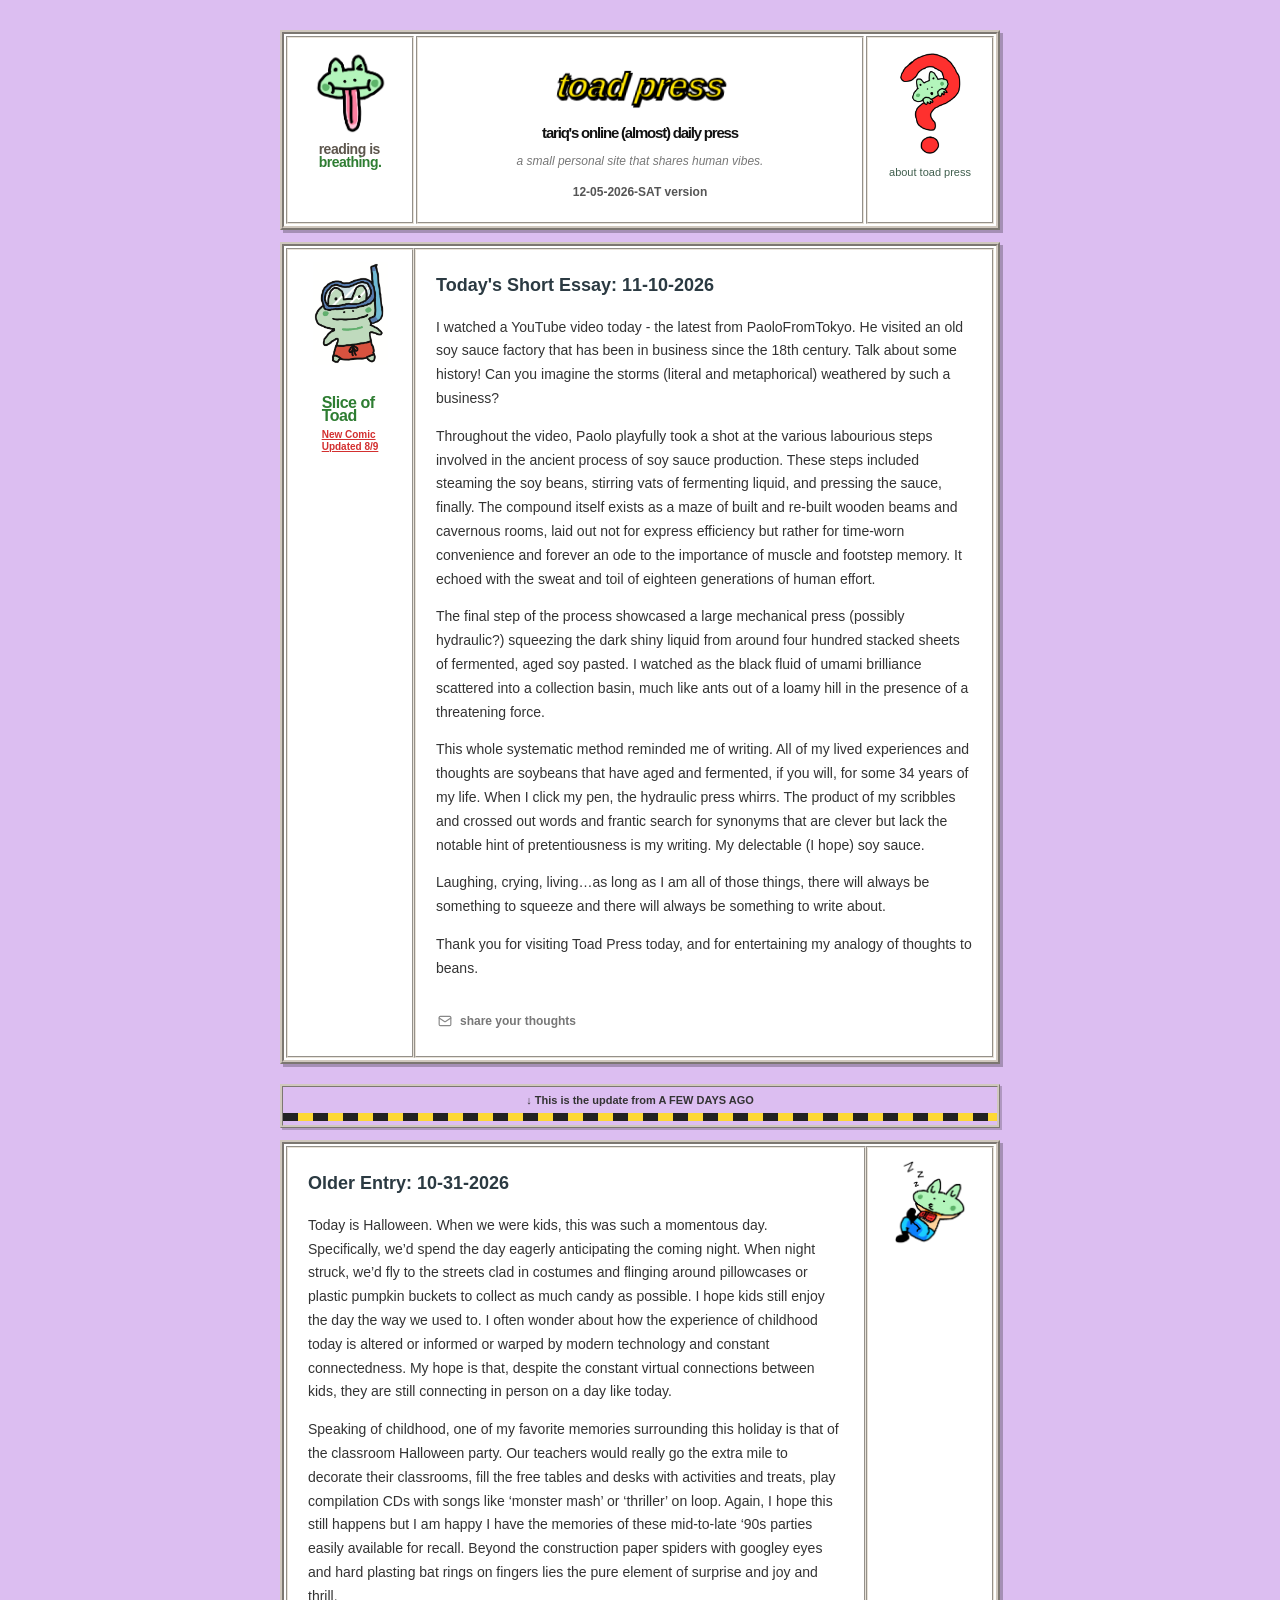
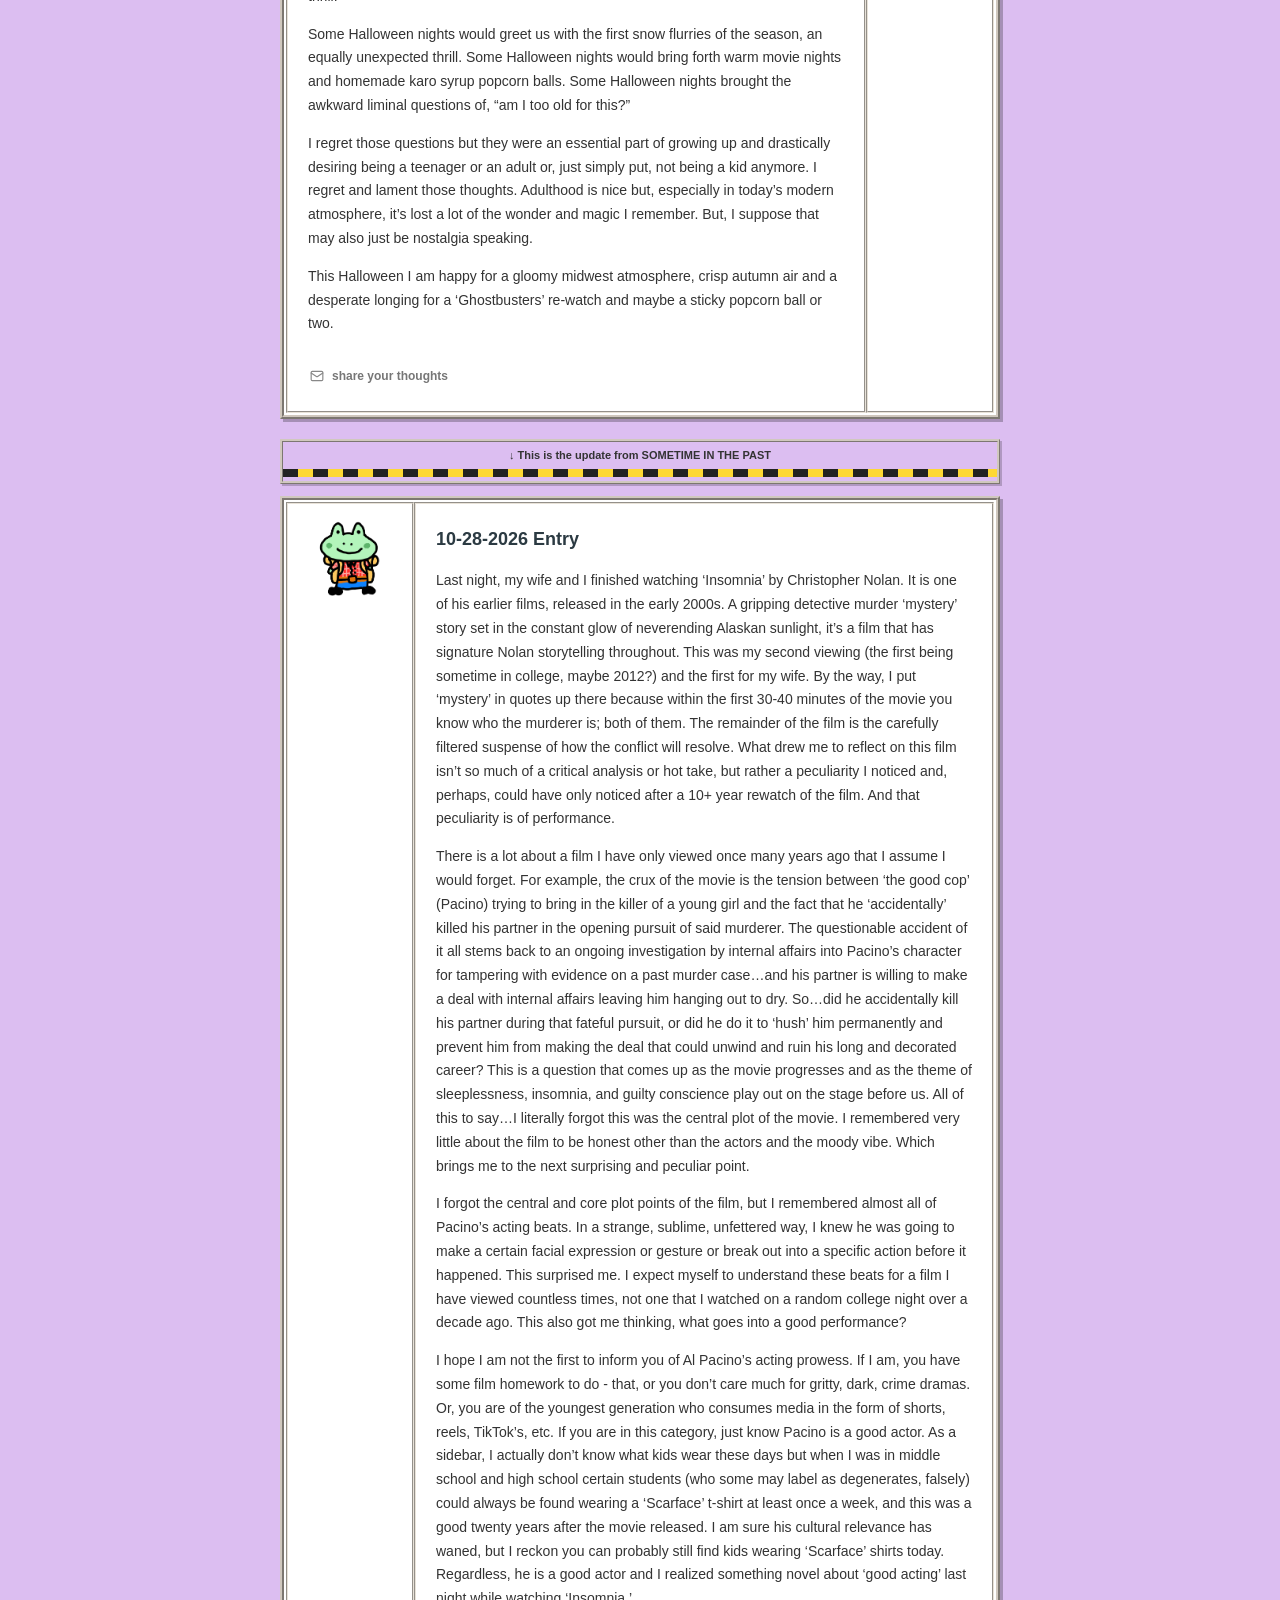
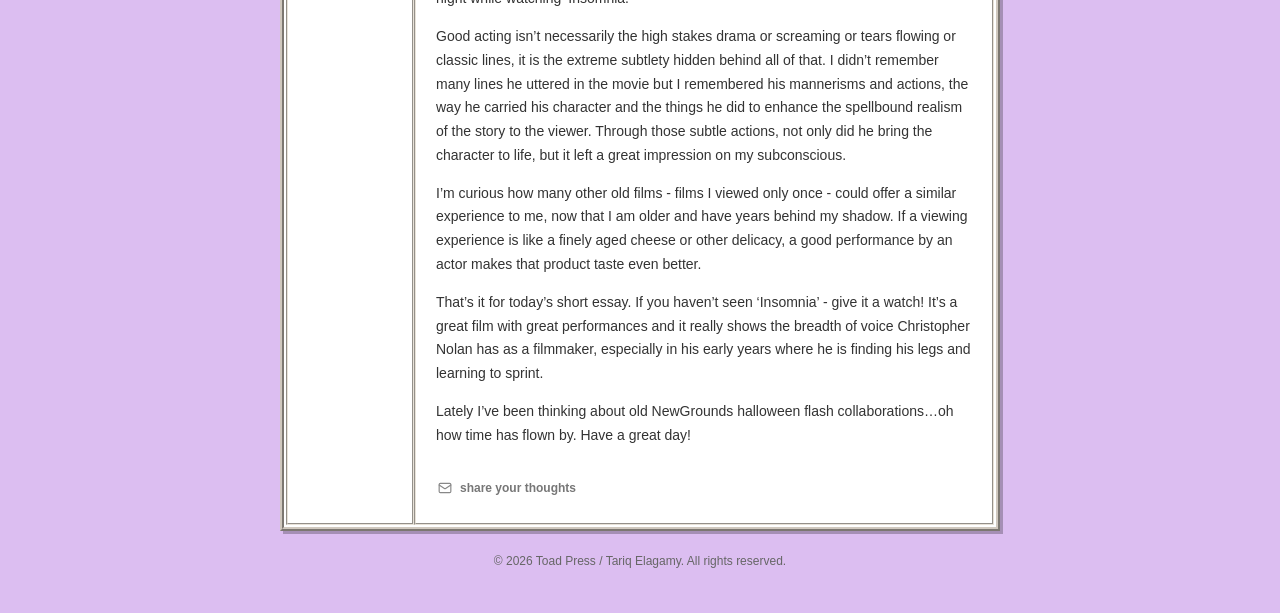
==== commit bb3a722e: "fix: correct typo in soy sauce production description" ====
--- a/index.html
+++ b/index.html
@@ -77,7 +77,7 @@
                  <h2 class="essay-title">Today's Short Essay: 11-10-2026</h2>
              <p>I watched a YouTube video today - the latest from PaoloFromTokyo. He visited an old soy sauce factory that has been in business since the 18th century. Talk about some history! Can you imagine the storms (literal and metaphorical) weathered by such a business? </p>
 
-<p> Throughout the video, Paolo playfully took a shot at the various labourious steps involved in the ancient process of soy sauce production. These steps included streaming the soy beans, stirring vats of fermenting liquid, and pressing the sauce, finally. The compound itself exists as a maze of built and re-built wooden beams and cavernous rooms, laid out not for express efficiency but rather for time-worn convenience and forever an ode to the importance of muscle and footstep memory. It echoed with the sweat and toil of eighteen generations of human effort.</p>
+<p> Throughout the video, Paolo playfully took a shot at the various labourious steps involved in the ancient process of soy sauce production. These steps included steaming the soy beans, stirring vats of fermenting liquid, and pressing the sauce, finally. The compound itself exists as a maze of built and re-built wooden beams and cavernous rooms, laid out not for express efficiency but rather for time-worn convenience and forever an ode to the importance of muscle and footstep memory. It echoed with the sweat and toil of eighteen generations of human effort.</p>
 
 <p>The final step of the process showcased a large mechanical press (possibly hydraulic?) squeezing the dark shiny liquid from around four hundred stacked sheets of fermented, aged soy pasted. I watched as the black fluid of umami brilliance scattered into a collection basin, much like ants out of a loamy hill in the presence of a threatening force. </p>
 
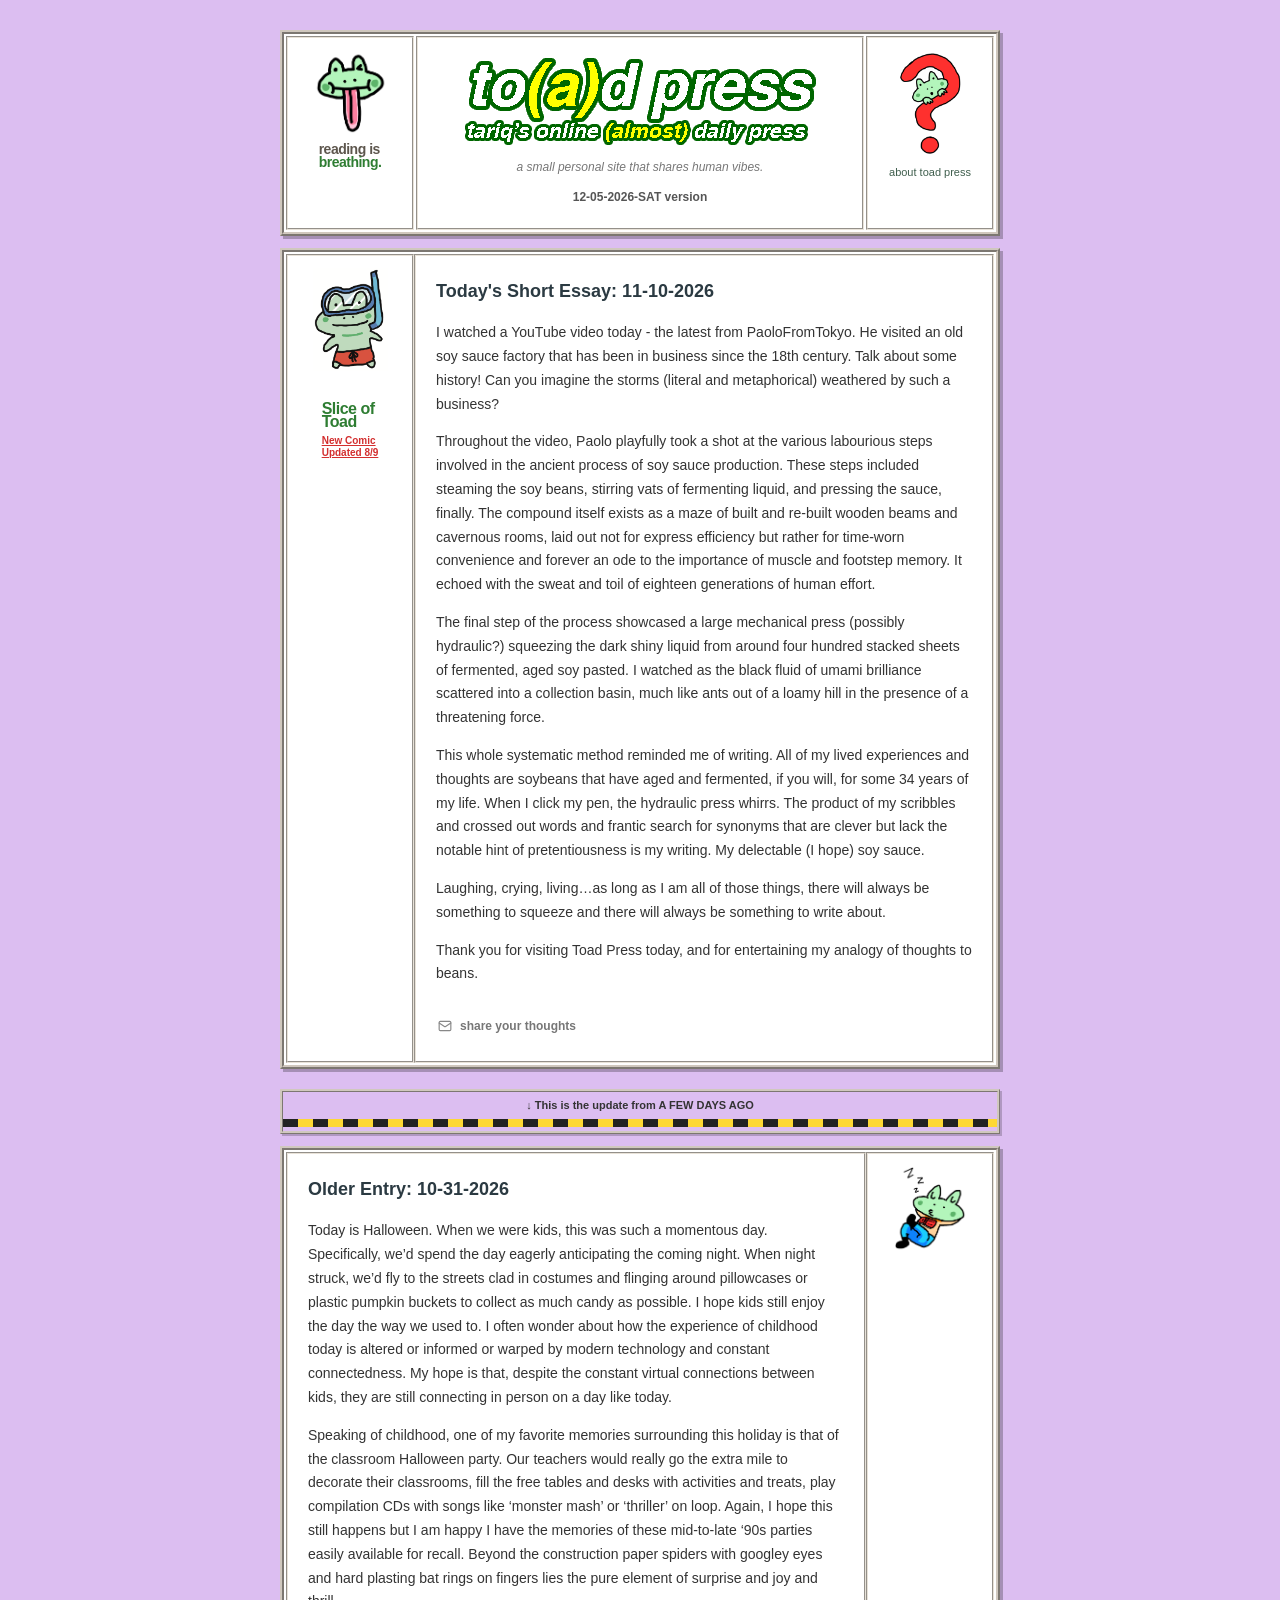
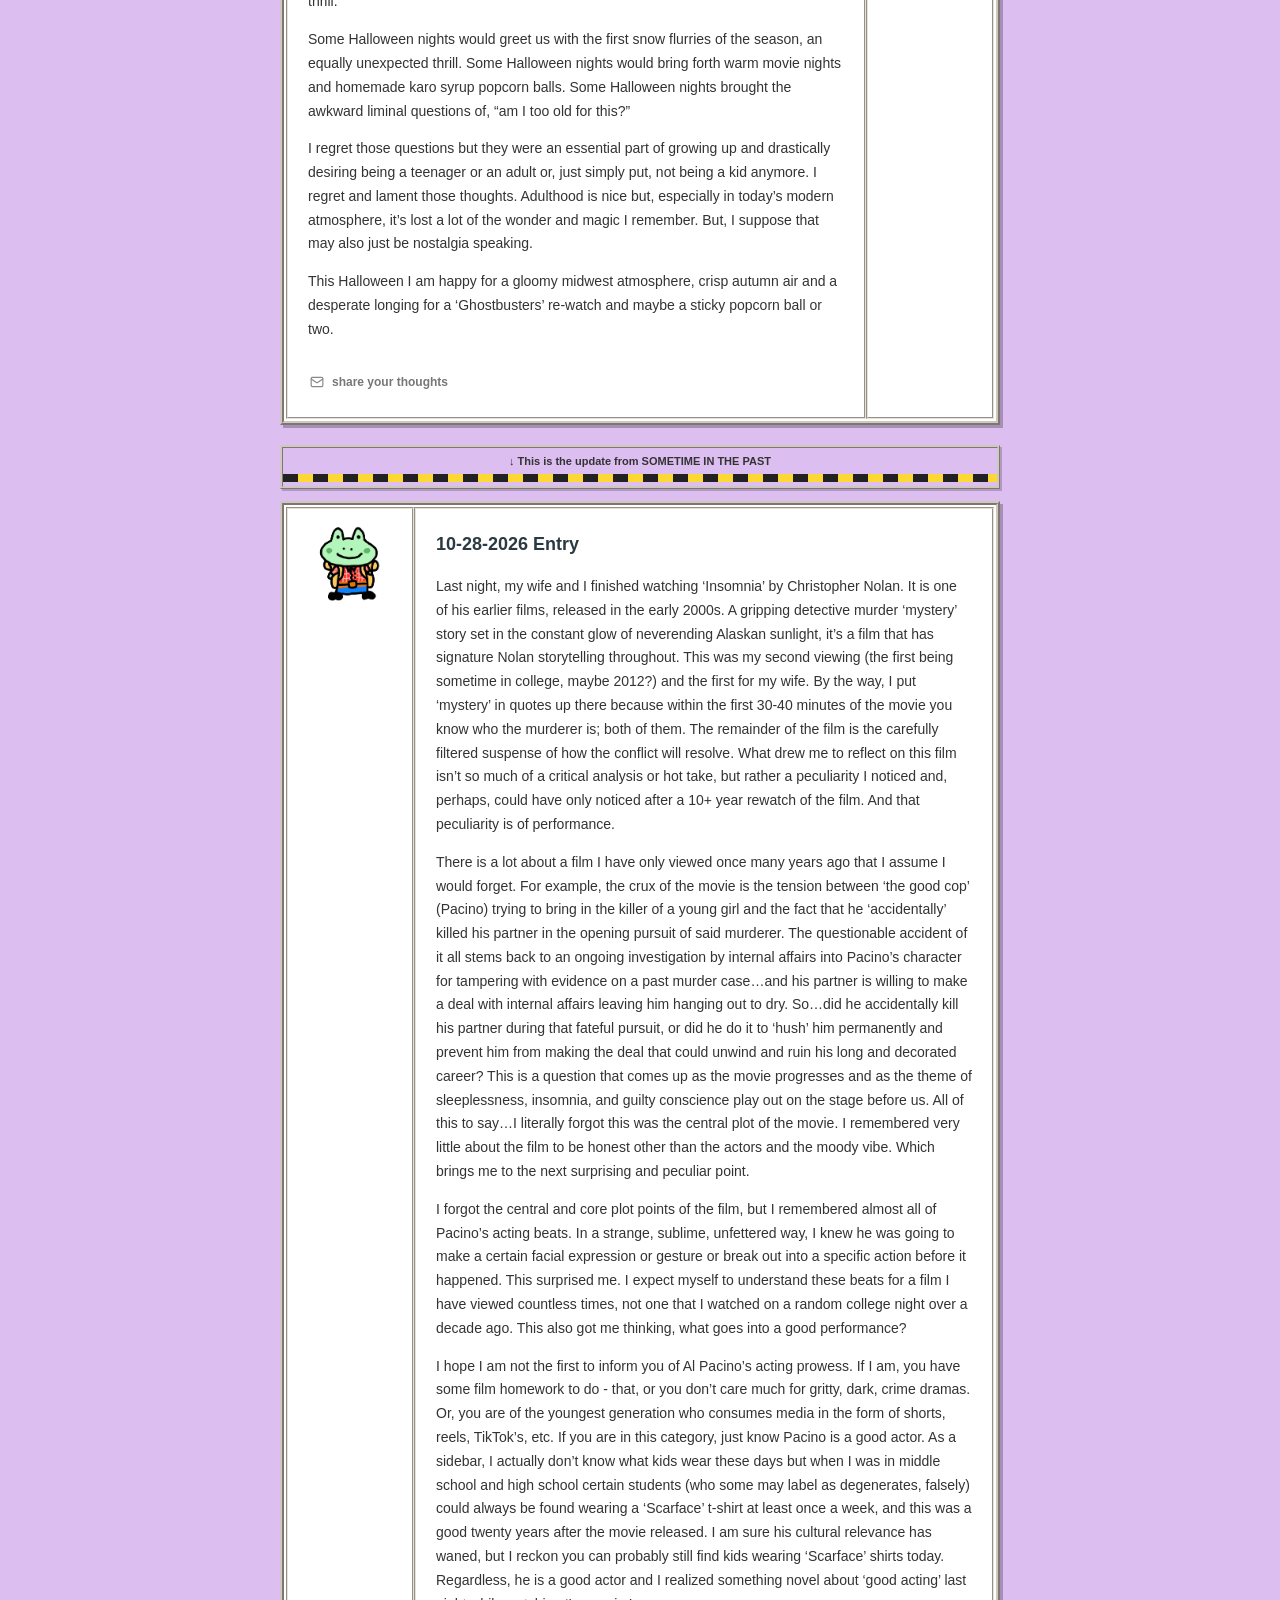
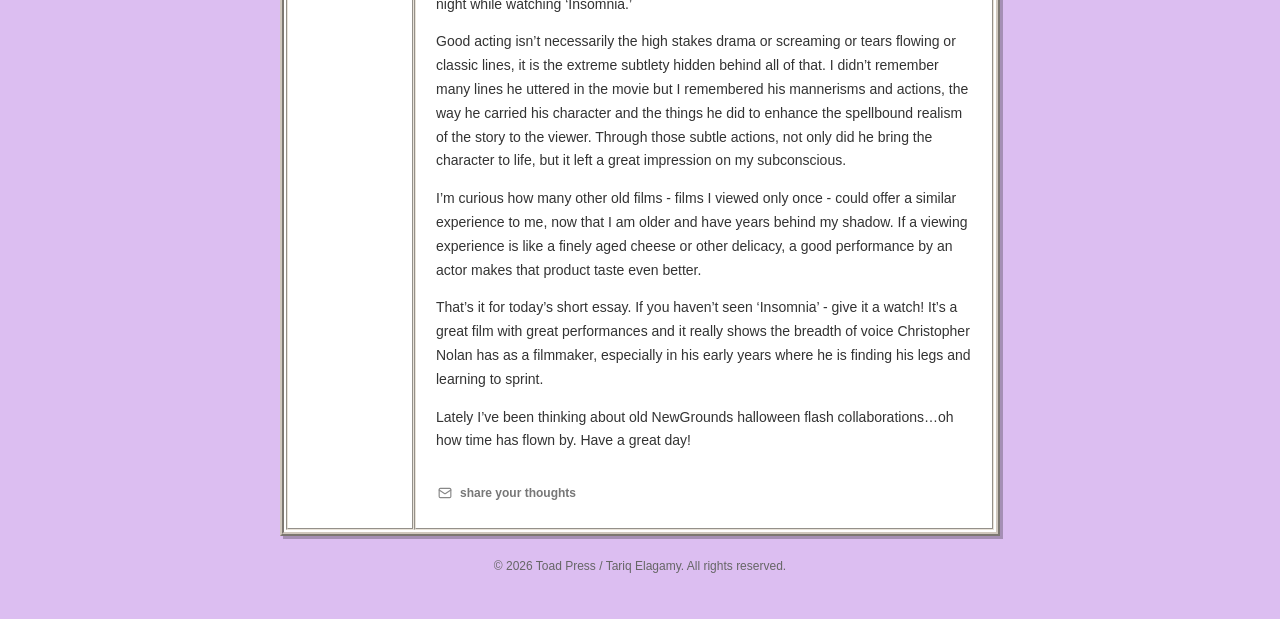
==== commit f1184b71: "fix: replace text title with logo image for improved branding" ====
--- a/index.html
+++ b/index.html
@@ -30,9 +30,11 @@
             </td>
 
             <td class="header-center">
-                <h1>toad press</h1>
-                <div>
-                    <span class="coolvetica-subtitle">tariq's online (almost) daily press</span>
+                <!-- Replaced text title/subtitle with pixel badge logo image -->
+                <div class="logo-container">
+                    <a href="index.html">
+                        <img src="website-banner-logo.png" alt="toad press - tariq's online (almost) daily press" class="badge-logo">
+                    </a>
                 </div>
 
                 <p class="subtitle-tagline"><i>a small personal site that shares human vibes.</i></p>
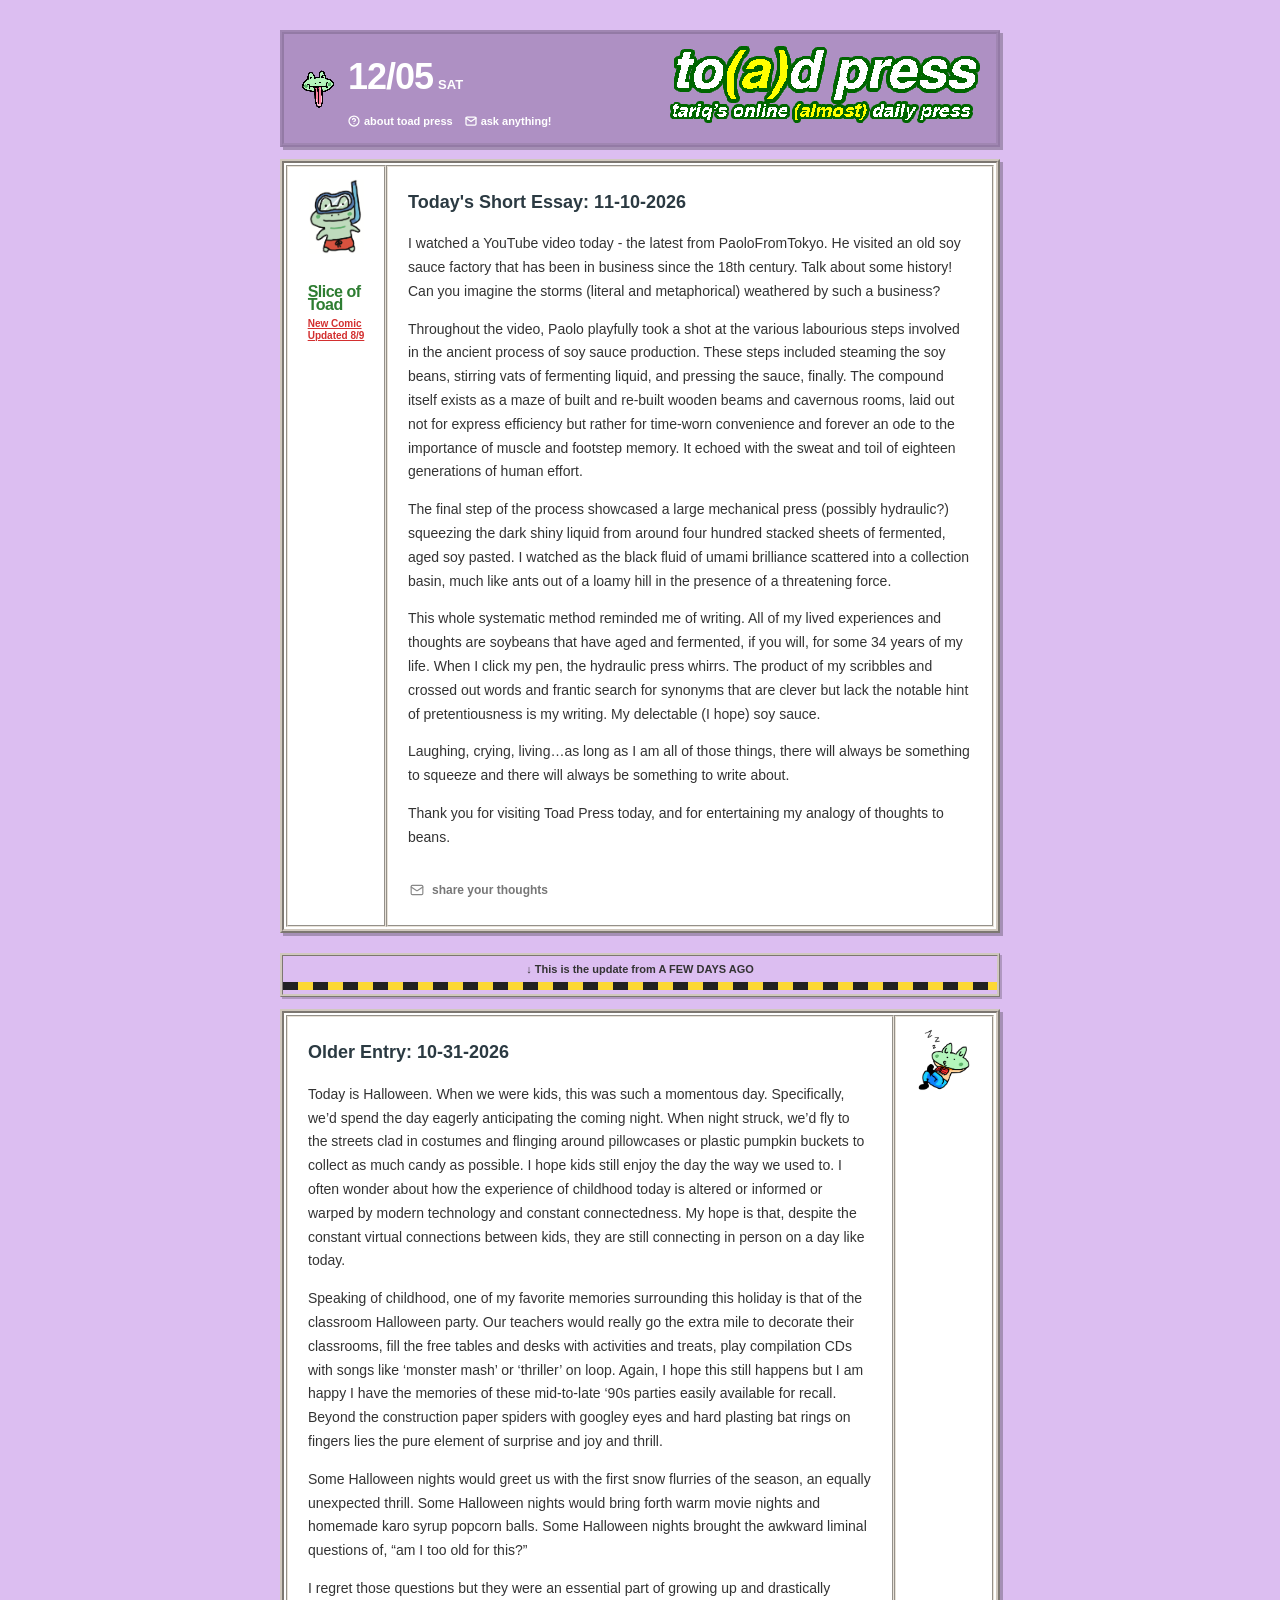
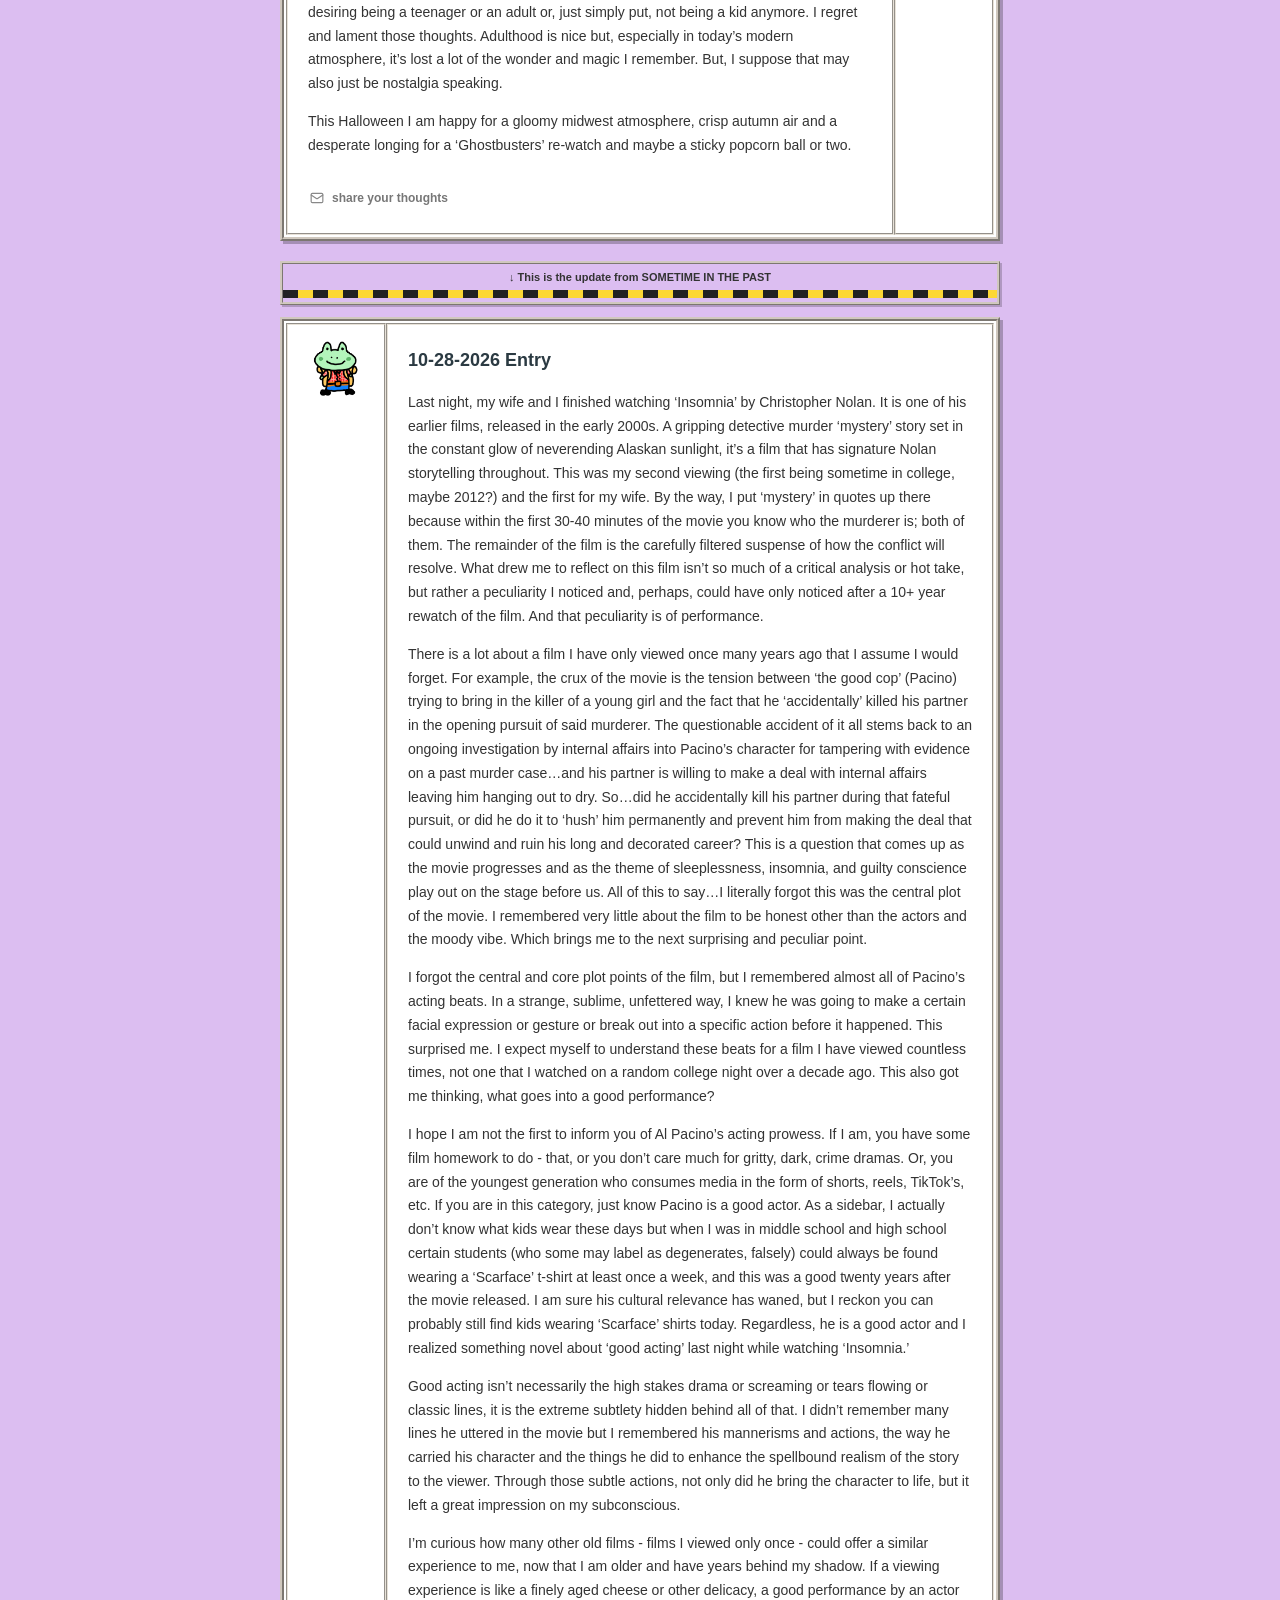
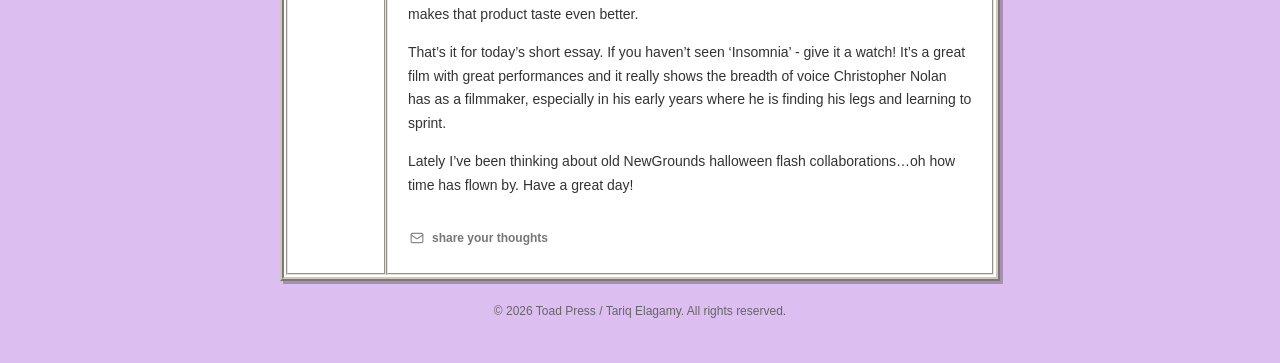
==== commit 909a5f43: "fix: update footer text for improved branding and copyright clarity; enhance header layout and styli" ====
--- a/index.html
+++ b/index.html
@@ -12,50 +12,47 @@
 <div class="wrapper">
 
     <!-- HEADER TABLE -->
-    <table class="classic-box">
-        <tr>
-            <td class="col-side">
-                <div class="sidebar-item">
-                    <img src="toad_main.PNG" alt="Toad Icon">
-                    
-                    <!-- Clean Text Slogan with Secret Song Trigger -->
-                    <span class="slogan">
-                        <span class="slogan-line">reading <span class="accent-word">is</span></span>
-                        <span class="slogan-line">breathing<span class="period-trigger" onclick="toggleSecretMusic()" title="oh my! easter egg?">.</span></span>
-                    </span>
-                    
-                    <!-- Hidden Audio Element -->
-                    <audio id="secret-song" src="smiles_and_tears.flac" preload="auto"></audio>
-                </div>
-            </td>
-
-            <td class="header-center">
-                <!-- Replaced text title/subtitle with pixel badge logo image -->
-                <div class="logo-container">
-                    <a href="index.html">
-                        <img src="website-banner-logo.png" alt="toad press - tariq's online (almost) daily press" class="badge-logo">
-                    </a>
-                </div>
-
-                <p class="subtitle-tagline"><i>a small personal site that shares human vibes.</i></p>
-                <div id="version-date" class="version-date">08-02-2026-SUN version</div>
-            </td>
-
-            <td class="col-side">
-                <div class="sidebar-item">
-                    <!-- Frog Image Link (About Page) -->
-                    <a href="about.html">
-                        <img class="toad-question-img" src="toad_question.PNG" alt="About Toad Press">
-                    </a>
-                    
-                    <!-- Text Link (About Page) -->
-                    <a href="about.html" class="ask-link">
-                        <span style="font-size: 11px; color: #3f5e4d; display: block; margin-top: 4px;">about toad press</span>
-                    </a>
-                </div>
-            </td>
-        </tr>
-    </table>
+    <table class="classic-box site-header-banner">
+    <tr>
+        <!-- Left Logo -->
+        <td class="header-left-col">
+            <a href="index.html">
+                <img src="website-banner-logo.png" alt="toad press - tariq's online (almost) daily press" class="badge-logo">
+            </a>
+        </td>
+
+        <!-- Central Blank Spacer -->
+        <td class="header-center-spacer"></td>
+
+<!-- Right Side: Toad Main Icon, Date on top, and Side-by-Side Links underneath -->
+        <td class="header-right-col">
+            <div class="header-right-content">
+                <!-- Toad Main Icon -->
+                <img src="toad_main.PNG" alt="Toad Icon" class="header-toad-icon">
+
+                <!-- Stacked Container for Date + Side-by-Side Links -->
+                <div class="header-stack-container">
+                    <!-- Dynamic White Date Display -->
+                    <div class="header-date-display">
+                        <span id="header-month-day">11/11</span> <span id="header-dow" class="dow-pill">WED</span>
+                    </div>
+
+                    <!-- Right Links Side-by-Side -->
+                    <div class="header-links-group">
+                        <a href="about.html" class="header-nav-link">
+                            <svg class="header-icon" viewBox="0 0 24 24"><circle cx="12" cy="12" r="10"/><path d="M9.09 9a3 3 0 0 1 5.83 1c0 2-3 3-3 3"/><line x1="12" y1="17" x2="12.01" y2="17"/></svg>
+                            about toad press
+                        </a>
+                        <a href="mailto:your-email@example.com" class="header-nav-link">
+                            <svg class="header-icon" viewBox="0 0 24 24"><path d="M4 4h16c1.1 0 2 .9 2 2v12c0 1.1-.9 2-2 2H4c-1.1 0-2-.9-2-2V6c0-1.1.9-2 2-2z"/><polyline points="22,6 12,13 2,6"/></svg>
+                            ask anything!
+                        </a>
+                    </div>
+                </div>
+            </div>
+        </td>
+    </tr>
+</table>
 
     <!-- TODAY'S BLOCK -->
     <table class="classic-box">
--- a/style.css
+++ b/style.css
@@ -33,7 +33,7 @@
 }
 
 .col-side {
-    width: 100px;
+    width: 72px; /* Slimmer side column width for better essay reading space */
     background-color: rgba(255, 255, 255, 0.4);
     text-align: center;
 }
@@ -50,35 +50,23 @@
     background-color: #ffffff;
 }
 
-/* Classic Yellow Sticker / Outlined Logo Style */
-h1 {
-    font-family: "Arial Black", "Helvetica Neue", Helvetica, sans-serif;
-    font-weight: 900;
-    font-style: italic;
-    font-size: 34px;
-    color: #ffe600; /* Bold Yellow Fill */
-    margin: 0 0 2px 0;
+/* --- PIXEL-PERFECT BADGE LOGO STYLING --- */
+.logo-container {
+    display: flex;
+    justify-content: center;
+    align-items: center;
+    margin-bottom: 4px;
+}
+
+.badge-logo {
+    max-width: 310px;
+    width: 100%;
+    height: auto;
     display: inline-block;
     
-    /* Thick crisp black outline */
-    -webkit-text-stroke: 1.8px #000000;
-    
-    /* Slight forward slant + drop shadow for depth */
-    transform: skewX(-8deg);
-    filter: drop-shadow(2px 2px 0px #000000);
-    letter-spacing: -0.5px;
-}
-
-/* Coolvetica Style Subtitle: Ultra-tight tracking, solid bold black */
-.coolvetica-subtitle {
-    font-family: "Helvetica Neue", Helvetica, Arial, sans-serif;
-    font-weight: 900;
-    font-size: 15px;
-    color: #111111; /* Solid dark black fill */
-    margin-top: 2px;
-    margin-bottom: 6px;
-    display: block;
-    letter-spacing: -1.2px;
+    /* Crucial: Disables browser blurring to keep pixel-art aliased */
+    image-rendering: pixelated;
+    image-rendering: crisp-edges;
 }
 
 /* Clean Slogan Style */
@@ -193,7 +181,7 @@
 }
 
 .sidebar-item img {
-    max-width: 75px;
+    max-width: 55px; /* Slimmer icon size to match narrow desktop columns */
     height: auto;
     display: block;
     margin: 0 auto;
@@ -338,7 +326,7 @@
 }
 
 .classic-box .col-side {
-    width: 100px;
+    width: 72px;
     flex-shrink: 0;
 }
 
@@ -356,17 +344,44 @@
     .wrapper {
         max-width: 100%;
         padding: 0;
-    }
-
-    .classic-box td.col-side {
-        width: 65px !important;
-        padding: 8px 4px !important;
+        overflow-x: hidden;
+    }
+
+    /* --- MOBILE HEADER FIX (Keeps columns in correct order) --- */
+    .classic-box:first-of-type tr {
+        display: flex;
+        flex-direction: row !important;
+        width: 100%;
+    }
+
+    .classic-box:first-of-type .col-side {
+        width: 52px !important;
+        flex-shrink: 0;
+        padding: 6px 2px !important;
         text-align: center;
         vertical-align: top;
     }
 
+    .classic-box:first-of-type .header-center {
+        flex-grow: 1;
+        padding: 10px 4px !important;
+    }
+
+    /* Entry box side columns on mobile */
+    .classic-box td.col-side {
+        width: 52px !important;
+        padding: 6px 2px !important;
+        text-align: center;
+        vertical-align: top;
+    }
+
+    .badge-logo {
+        max-width: 100% !important;
+        height: auto;
+    }
+
     .classic-box td.col-side img {
-        max-width: 45px !important;
+        max-width: 38px !important;
         height: auto;
     }
 
@@ -382,4 +397,269 @@
         font-size: 26px !important;
         left: 15px;
     }
+}
+/* --- new banner 11/11/26 --- */
+.site-header-banner {
+    background-color: #d8807b; /* Fallback darker tone */
+    border: 4px ridge rgba(0, 0, 0, 0.15) !important;
+    padding: 0 !important;
+}
+
+.site-header-banner tr {
+    display: flex !important;
+    align-items: center;
+    width: 100%;
+}
+
+.header-left-col {
+    padding: 10px 14px !important;
+    text-align: left !important;
+    border: none !important;
+    background: transparent !important;
+}
+
+.header-center-spacer {
+    flex-grow: 1;
+    border: none !important;
+    background: transparent !important;
+    padding: 0 !important;
+}
+
+.header-right-col {
+    padding: 10px 14px !important;
+    border: none !important;
+    background: transparent !important;
+    display: flex;
+    align-items: center;
+    justify-content: flex-end;
+}
+
+.header-right-content {
+    display: flex;
+    align-items: center;
+    gap: 12px;
+}
+
+.header-toad-icon {
+    width: 48px;
+    height: auto;
+    image-rendering: pixelated;
+}
+
+/* Date Styling: Larger, Bold Helvetica */
+.header-date-display {
+    font-family: "Helvetica Neue", Helvetica, Arial, sans-serif;
+    font-size: 26px; /* Increased size to match reference scale */
+    font-weight: 900;
+    color: #ffffff; 
+    letter-spacing: -1px; /* Tighter modern tracking */
+    display: flex;
+    align-items: baseline;
+    gap: 6px;
+    text-shadow: 1px 1px 0px rgba(0, 0, 0, 0.2);
+}
+
+.dow-pill {
+    font-family: "Helvetica Neue", Helvetica, Arial, sans-serif;
+    font-size: 13px; /* Slightly larger pill text */
+    font-weight: 800;
+    text-transform: uppercase;
+    background-color: rgba(0, 0, 0, 0);
+    color: #ffffff;
+    padding: 2px 5px;
+    border-radius: 3px;
+    letter-spacing: 0px;
+}
+
+/* Stack container for date and links */
+.header-stack-container {
+    display: flex;
+    flex-direction: column;
+    gap: 4px; /* Space between the date and the links row */
+}
+
+/* Make links sit side-by-side horizontally */
+.header-links-group {
+    display: flex;
+    flex-direction: row;
+    align-items: center;
+    gap: 10px; /* Space between "about toad press" and "ask us anything" */
+    font-size: 11px;
+    font-weight: bold;
+}
+
+/* Right-side Links & Hover Effects */
+.header-links-group {
+    display: flex;
+    flex-direction: column;
+    gap: 2px;
+    font-size: 11px;
+    font-weight: bold;
+}
+
+.header-nav-link {
+    display: flex;
+    align-items: center;
+    gap: 4px;
+    color: #ffffff;
+    text-decoration: none;
+    transition: color 0.15s ease;
+    text-shadow: 1px 1px 0px rgba(0, 0, 0, 0.2);
+}
+
+.header-nav-link:hover {
+    color: #2e7d32 !important; /* Turns dark green on hover */
+    text-decoration: underline;
+}
+
+.header-icon {
+    width: 12px;
+    height: 12px;
+    stroke: currentColor;
+    fill: none;
+    stroke-width: 2.5;
+    stroke-linecap: round;
+    stroke-linejoin: round;
+}
+
+/* Mobile Responsiveness */
+@media screen and (max-width: 768px) {
+    .site-header-banner tr {
+        flex-direction: column !important;
+        align-items: stretch;
+    }
+    
+    .header-right-col {
+        justify-content: center;
+        border-top: 2px groove rgba(0, 0, 0, 0.15) !important;
+        padding: 8px !important;
+    }
+}
+/* --- new banner 11/11/26 --- */
+.site-header-banner {
+    background-color: #d8807b; /* Fallback darker tone */
+    border: 4px ridge rgba(0, 0, 0, 0.15) !important;
+    padding: 0 !important;
+}
+
+.site-header-banner tr {
+    display: flex !important;
+    align-items: center;
+    width: 100%;
+}
+
+.header-left-col {
+    padding: 10px 14px !important;
+    text-align: left !important;
+    border: none !important;
+    background: transparent !important;
+}
+
+.header-center-spacer {
+    flex-grow: 1;
+    border: none !important;
+    background: transparent !important;
+    padding: 0 !important;
+}
+
+.header-right-col {
+    padding: 10px 14px !important;
+    border: none !important;
+    background: transparent !important;
+    display: flex;
+    align-items: center;
+    justify-content: flex-end;
+}
+
+.header-right-content {
+    display: flex;
+    align-items: center;
+    gap: 12px;
+}
+
+.header-toad-icon {
+    width: 36px;
+    height: auto;
+    image-rendering: pixelated;
+}
+
+/* Date Styling: Larger, Bold Helvetica */
+.header-date-display {
+    font-family: "Helvetica Neue", Helvetica, Arial, sans-serif;
+    font-size: 36px; /* Increased size to match reference scale */
+    font-weight: 900;
+    color: #ffffff; 
+    letter-spacing: -1px; /* Tighter modern tracking */
+    display: flex;
+    align-items: baseline;
+    gap: 0px;
+    text-shadow: 0px 0px 0px rgba(0, 0, 0, 0);
+}
+
+.dow-pill {
+    font-family: "Helvetica Neue", Helvetica, Arial, sans-serif;
+    font-size: 13px; /* Slightly larger pill text */
+    font-weight: 800;
+    text-transform: uppercase;
+    background-color: rgba(0, 0, 0, 0);
+    color: #ffffff;
+    padding: 2px 5px;
+    border-radius: 3px;
+    letter-spacing: 0px;
+}
+
+/* Stack container for date and links */
+.header-stack-container {
+    display: flex;
+    flex-direction: column;
+    gap: 4px; /* Space between the date and the links row */
+}
+
+/* Make links sit side-by-side horizontally */
+.header-links-group {
+    display: flex;
+    flex-direction: row; /* Side-by-side layout */
+    align-items: center;
+    gap: 12px; /* Space between "about toad press" and "ask us anything" */
+    font-size: 11px;
+    font-weight: bold;
+}
+
+.header-nav-link {
+    display: flex;
+    align-items: center;
+    gap: 4px;
+    color: #ffffff;
+    text-decoration: none;
+    transition: color 0.15s ease;
+    text-shadow: 0px 0px 0px rgba(0, 0, 0, 0);
+}
+
+.header-nav-link:hover {
+    color: #2e7d32 !important; /* Turns dark green on hover */
+    text-decoration: underline;
+}
+
+.header-icon {
+    width: 12px;
+    height: 12px;
+    stroke: currentColor;
+    fill: none;
+    stroke-width: 2.5;
+    stroke-linecap: round;
+    stroke-linejoin: round;
+}
+
+/* Mobile Responsiveness */
+@media screen and (max-width: 768px) {
+    .site-header-banner tr {
+        flex-direction: column !important;
+        align-items: stretch;
+    }
+    
+    .header-right-col {
+        justify-content: center;
+        border-top: 2px groove rgba(0, 0, 0, 0.15) !important;
+        padding: 8px !important;
+    }
 }
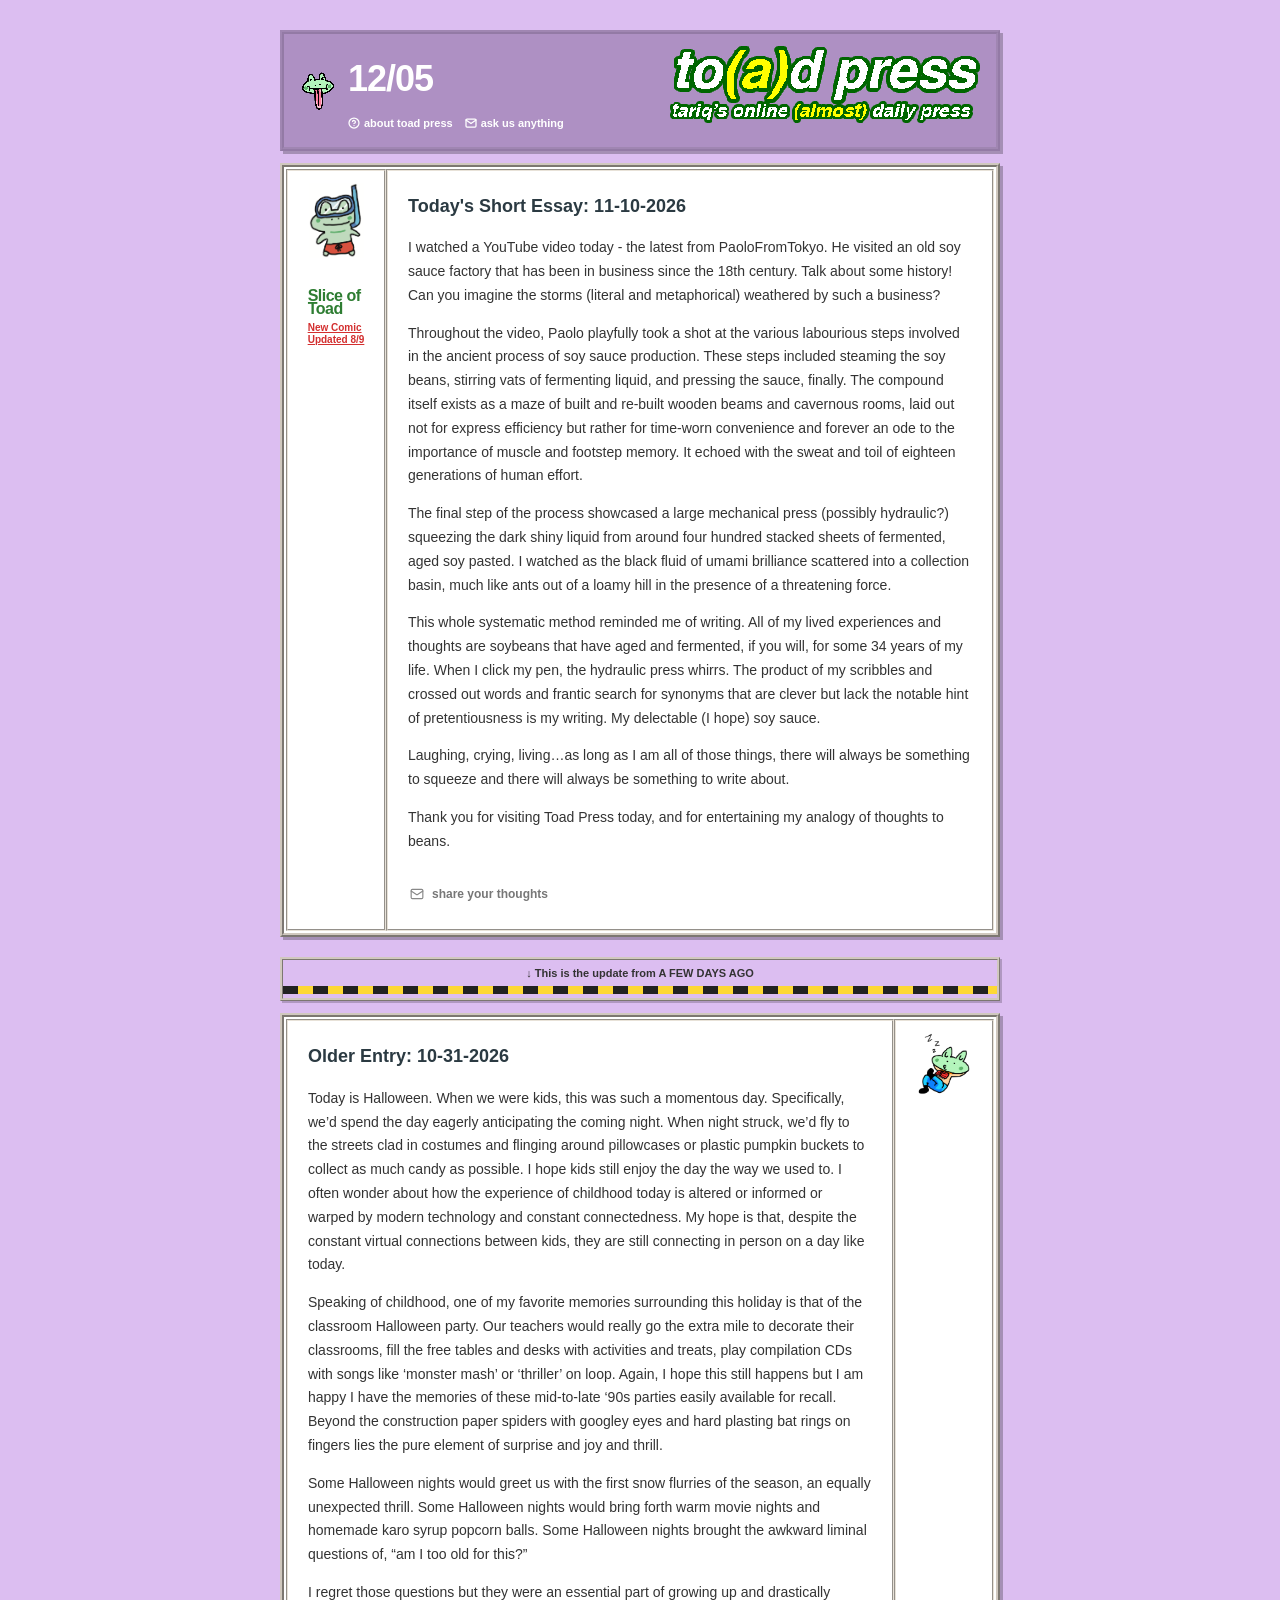
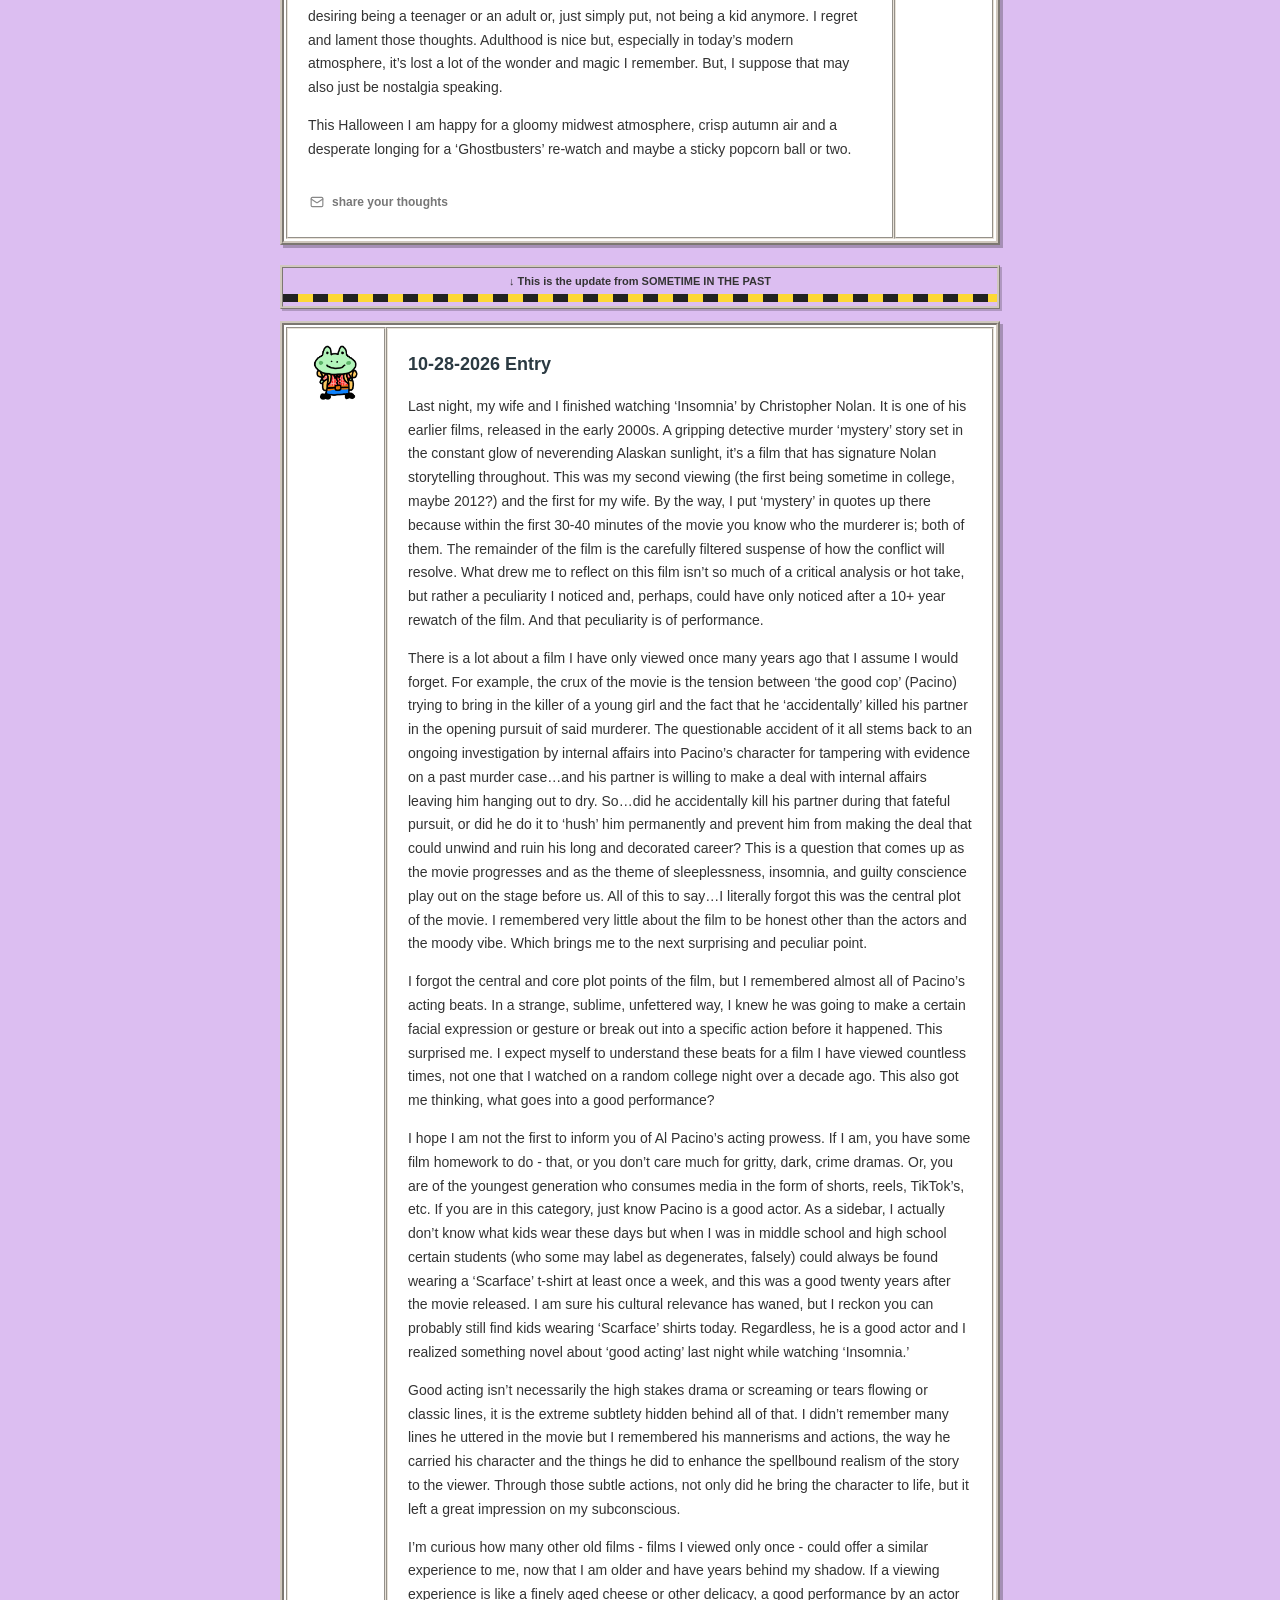
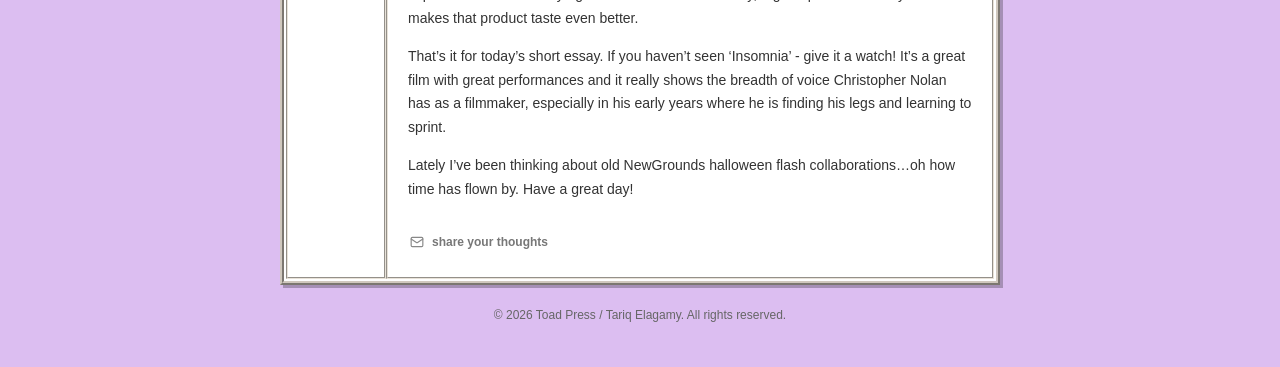
==== commit df83e776: "fix: enhance header layout for improved mobile responsiveness and styling adjustments" ====
--- a/index.html
+++ b/index.html
@@ -12,32 +12,33 @@
 <div class="wrapper">
 
     <!-- HEADER TABLE -->
-    <table class="classic-box site-header-banner">
+<table class="classic-box site-header-banner">
     <tr>
-        <!-- Left Logo -->
+        <!-- Left Side: Logo Only -->
         <td class="header-left-col">
-            <a href="index.html">
-                <img src="website-banner-logo.png" alt="toad press - tariq's online (almost) daily press" class="badge-logo">
-            </a>
+            <div class="logo-container">
+                <a href="index.html">
+                    <img src="website-banner-logo.png" alt="Toad Press Logo" class="badge-logo">
+                </a>
+            </div>
         </td>
 
-        <!-- Central Blank Spacer -->
+        <!-- Center Spacer -->
         <td class="header-center-spacer"></td>
 
-<!-- Right Side: Toad Main Icon, Date on top, and Side-by-Side Links underneath -->
+        <!-- Right Side: Toad Icon & Stacked Date + Links -->
         <td class="header-right-col">
             <div class="header-right-content">
                 <!-- Toad Main Icon -->
                 <img src="toad_main.PNG" alt="Toad Icon" class="header-toad-icon">
 
-                <!-- Stacked Container for Date + Side-by-Side Links -->
+                <!-- Stack Container: Date on top, links underneath -->
                 <div class="header-stack-container">
-                    <!-- Dynamic White Date Display -->
                     <div class="header-date-display">
-                        <span id="header-month-day">11/11</span> <span id="header-dow" class="dow-pill">WED</span>
+                        <span id="header-month-day">11/12</span>
                     </div>
 
-                    <!-- Right Links Side-by-Side -->
+                    <!-- Links sitting underneath the date -->
                     <div class="header-links-group">
                         <a href="about.html" class="header-nav-link">
                             <svg class="header-icon" viewBox="0 0 24 24"><circle cx="12" cy="12" r="10"/><path d="M9.09 9a3 3 0 0 1 5.83 1c0 2-3 3-3 3"/><line x1="12" y1="17" x2="12.01" y2="17"/></svg>
@@ -45,7 +46,7 @@
                         </a>
                         <a href="mailto:your-email@example.com" class="header-nav-link">
                             <svg class="header-icon" viewBox="0 0 24 24"><path d="M4 4h16c1.1 0 2 .9 2 2v12c0 1.1-.9 2-2 2H4c-1.1 0-2-.9-2-2V6c0-1.1.9-2 2-2z"/><polyline points="22,6 12,13 2,6"/></svg>
-                            ask anything!
+                            ask us anything
                         </a>
                     </div>
                 </div>
--- a/style.css
+++ b/style.css
@@ -334,73 +334,9 @@
     flex-grow: 1;
 }
 
-/* -- COMPACT MOBILE SIDE-BY-SIDE LAYOUT -- */
-@media screen and (max-width: 768px) {
-    body {
-        padding: 8px 4px;
-        font-size: 13px; 
-    }
-
-    .wrapper {
-        max-width: 100%;
-        padding: 0;
-        overflow-x: hidden;
-    }
-
-    /* --- MOBILE HEADER FIX (Keeps columns in correct order) --- */
-    .classic-box:first-of-type tr {
-        display: flex;
-        flex-direction: row !important;
-        width: 100%;
-    }
-
-    .classic-box:first-of-type .col-side {
-        width: 52px !important;
-        flex-shrink: 0;
-        padding: 6px 2px !important;
-        text-align: center;
-        vertical-align: top;
-    }
-
-    .classic-box:first-of-type .header-center {
-        flex-grow: 1;
-        padding: 10px 4px !important;
-    }
-
-    /* Entry box side columns on mobile */
-    .classic-box td.col-side {
-        width: 52px !important;
-        padding: 6px 2px !important;
-        text-align: center;
-        vertical-align: top;
-    }
-
-    .badge-logo {
-        max-width: 100% !important;
-        height: auto;
-    }
-
-    .classic-box td.col-side img {
-        max-width: 38px !important;
-        height: auto;
-    }
-
-    .classic-box td.col-center {
-        padding: 10px 8px !important;
-    }
-
-    .essay-title {
-        font-size: 16px !important;
-    }
-
-    .comic-header-title {
-        font-size: 26px !important;
-        left: 15px;
-    }
-}
-/* --- new banner 11/11/26 --- */
+/* --- NEW 11/11/26 HEADER BANNER (DESKTOP & BASE) --- */
 .site-header-banner {
-    background-color: #d8807b; /* Fallback darker tone */
+    background-color: #d8807b;
     border: 4px ridge rgba(0, 0, 0, 0.15) !important;
     padding: 0 !important;
 }
@@ -440,8 +376,25 @@
     gap: 12px;
 }
 
+/* Stack container for date and links on desktop */
+.header-stack-container {
+    display: flex;
+    flex-direction: column;
+    gap: 4px; /* Space between the date numerals and the links row */
+}
+
+/* Make links sit side-by-side horizontally underneath the date */
+.header-links-group {
+    display: flex;
+    flex-direction: row;
+    align-items: center;
+    gap: 12px; 
+    font-size: 11px;
+    font-weight: bold;
+}
+
 .header-toad-icon {
-    width: 48px;
+    width: 36px;
     height: auto;
     image-rendering: pixelated;
 }
@@ -449,19 +402,19 @@
 /* Date Styling: Larger, Bold Helvetica */
 .header-date-display {
     font-family: "Helvetica Neue", Helvetica, Arial, sans-serif;
-    font-size: 26px; /* Increased size to match reference scale */
+    font-size: 36px;
     font-weight: 900;
     color: #ffffff; 
-    letter-spacing: -1px; /* Tighter modern tracking */
+    letter-spacing: -1px;
     display: flex;
     align-items: baseline;
-    gap: 6px;
-    text-shadow: 1px 1px 0px rgba(0, 0, 0, 0.2);
+    gap: 0px;
+    text-shadow: 0px 0px 0px rgba(0, 0, 0, 0);
 }
 
 .dow-pill {
     font-family: "Helvetica Neue", Helvetica, Arial, sans-serif;
-    font-size: 13px; /* Slightly larger pill text */
+    font-size: 13px;
     font-weight: 800;
     text-transform: uppercase;
     background-color: rgba(0, 0, 0, 0);
@@ -475,7 +428,7 @@
 .header-stack-container {
     display: flex;
     flex-direction: column;
-    gap: 4px; /* Space between the date and the links row */
+    gap: 4px;
 }
 
 /* Make links sit side-by-side horizontally */
@@ -483,16 +436,7 @@
     display: flex;
     flex-direction: row;
     align-items: center;
-    gap: 10px; /* Space between "about toad press" and "ask us anything" */
-    font-size: 11px;
-    font-weight: bold;
-}
-
-/* Right-side Links & Hover Effects */
-.header-links-group {
-    display: flex;
-    flex-direction: column;
-    gap: 2px;
+    gap: 12px;
     font-size: 11px;
     font-weight: bold;
 }
@@ -504,11 +448,11 @@
     color: #ffffff;
     text-decoration: none;
     transition: color 0.15s ease;
-    text-shadow: 1px 1px 0px rgba(0, 0, 0, 0.2);
+    text-shadow: 0px 0px 0px rgba(0, 0, 0, 0);
 }
 
 .header-nav-link:hover {
-    color: #2e7d32 !important; /* Turns dark green on hover */
+    color: #2e7d32 !important;
     text-decoration: underline;
 }
 
@@ -522,144 +466,93 @@
     stroke-linejoin: round;
 }
 
-/* Mobile Responsiveness */
+/* --- MOBILE RESPONSIVENESS: Side-by-Side Split Header --- */
 @media screen and (max-width: 768px) {
+    body {
+        padding: 8px 4px;
+        font-size: 13px; 
+    }
+
+    .wrapper {
+        max-width: 100%;
+        padding: 0;
+        overflow-x: hidden;
+    }
+
+    /* Keep header banner row side-by-side on mobile */
     .site-header-banner tr {
+        display: flex !important;
+        flex-direction: row !important;
+        align-items: center !important;
+        justify-content: space-between !important;
+    }
+    
+    /* Left column: Logo + tight links underneath */
+    .header-left-col {
+        flex: 1;
+        padding: 8px 6px !important;
+        text-align: left !important;
+    }
+
+    .badge-logo {
+        max-width: 160px !important; /* Scales down the logo nicely on mobile */
+        height: auto;
+    }
+
+    /* Links grouped tightly under the logo */
+    .header-links-group {
         flex-direction: column !important;
-        align-items: stretch;
-    }
-    
+        align-items: flex-start !important;
+        gap: 2px !important;
+        margin-top: 6px !important;
+        font-size: 10px !important;
+    }
+
+    /* Hide the empty middle spacer on mobile */
+    .header-center-spacer {
+        display: none !important;
+    }
+
+    /* Right column: Toad icon + Date counter */
     .header-right-col {
-        justify-content: center;
-        border-top: 2px groove rgba(0, 0, 0, 0.15) !important;
-        padding: 8px !important;
-    }
-}
-/* --- new banner 11/11/26 --- */
-.site-header-banner {
-    background-color: #d8807b; /* Fallback darker tone */
-    border: 4px ridge rgba(0, 0, 0, 0.15) !important;
-    padding: 0 !important;
-}
-
-.site-header-banner tr {
-    display: flex !important;
-    align-items: center;
-    width: 100%;
-}
-
-.header-left-col {
-    padding: 10px 14px !important;
-    text-align: left !important;
-    border: none !important;
-    background: transparent !important;
-}
-
-.header-center-spacer {
-    flex-grow: 1;
-    border: none !important;
-    background: transparent !important;
-    padding: 0 !important;
-}
-
-.header-right-col {
-    padding: 10px 14px !important;
-    border: none !important;
-    background: transparent !important;
-    display: flex;
-    align-items: center;
-    justify-content: flex-end;
-}
-
-.header-right-content {
-    display: flex;
-    align-items: center;
-    gap: 12px;
-}
-
-.header-toad-icon {
-    width: 36px;
-    height: auto;
-    image-rendering: pixelated;
-}
-
-/* Date Styling: Larger, Bold Helvetica */
-.header-date-display {
-    font-family: "Helvetica Neue", Helvetica, Arial, sans-serif;
-    font-size: 36px; /* Increased size to match reference scale */
-    font-weight: 900;
-    color: #ffffff; 
-    letter-spacing: -1px; /* Tighter modern tracking */
-    display: flex;
-    align-items: baseline;
-    gap: 0px;
-    text-shadow: 0px 0px 0px rgba(0, 0, 0, 0);
-}
-
-.dow-pill {
-    font-family: "Helvetica Neue", Helvetica, Arial, sans-serif;
-    font-size: 13px; /* Slightly larger pill text */
-    font-weight: 800;
-    text-transform: uppercase;
-    background-color: rgba(0, 0, 0, 0);
-    color: #ffffff;
-    padding: 2px 5px;
-    border-radius: 3px;
-    letter-spacing: 0px;
-}
-
-/* Stack container for date and links */
-.header-stack-container {
-    display: flex;
-    flex-direction: column;
-    gap: 4px; /* Space between the date and the links row */
-}
-
-/* Make links sit side-by-side horizontally */
-.header-links-group {
-    display: flex;
-    flex-direction: row; /* Side-by-side layout */
-    align-items: center;
-    gap: 12px; /* Space between "about toad press" and "ask us anything" */
-    font-size: 11px;
-    font-weight: bold;
-}
-
-.header-nav-link {
-    display: flex;
-    align-items: center;
-    gap: 4px;
-    color: #ffffff;
-    text-decoration: none;
-    transition: color 0.15s ease;
-    text-shadow: 0px 0px 0px rgba(0, 0, 0, 0);
-}
-
-.header-nav-link:hover {
-    color: #2e7d32 !important; /* Turns dark green on hover */
-    text-decoration: underline;
-}
-
-.header-icon {
-    width: 12px;
-    height: 12px;
-    stroke: currentColor;
-    fill: none;
-    stroke-width: 2.5;
-    stroke-linecap: round;
-    stroke-linejoin: round;
-}
-
-/* Mobile Responsiveness */
-@media screen and (max-width: 768px) {
-    .site-header-banner tr {
-        flex-direction: column !important;
-        align-items: stretch;
-    }
-    
-    .header-right-col {
-        justify-content: center;
-        border-top: 2px groove rgba(0, 0, 0, 0.15) !important;
-        padding: 8px !important;
+        flex: 0 0 auto;
+        padding: 8px 6px !important;
+        justify-content: flex-end !important;
+        border-top: none !important;
+    }
+
+    .header-right-content {
+        flex-direction: row !important;
+        align-items: center !important;
+        gap: 6px !important;
+    }
+
+    .header-toad-icon {
+        width: 28px !important; /* Compact icon size for mobile */
+    }
+
+    .header-date-display {
+        font-size: 22px !important; /* Scaled down date numerals to fit mobile right side */
+    }
+
+    /* Entry box side columns on mobile */
+    .classic-box td.col-side {
+        width: 52px !important;
+        padding: 6px 2px !important;
+        text-align: center;
+        vertical-align: top;
+    }
+
+    .classic-box td.col-side img {
+        max-width: 38px !important;
+        height: auto;
+    }
+
+    .classic-box td.col-center {
+        padding: 10px 8px !important;
+    }
+
+    .essay-title {
+        font-size: 16px !important;
     }
 }
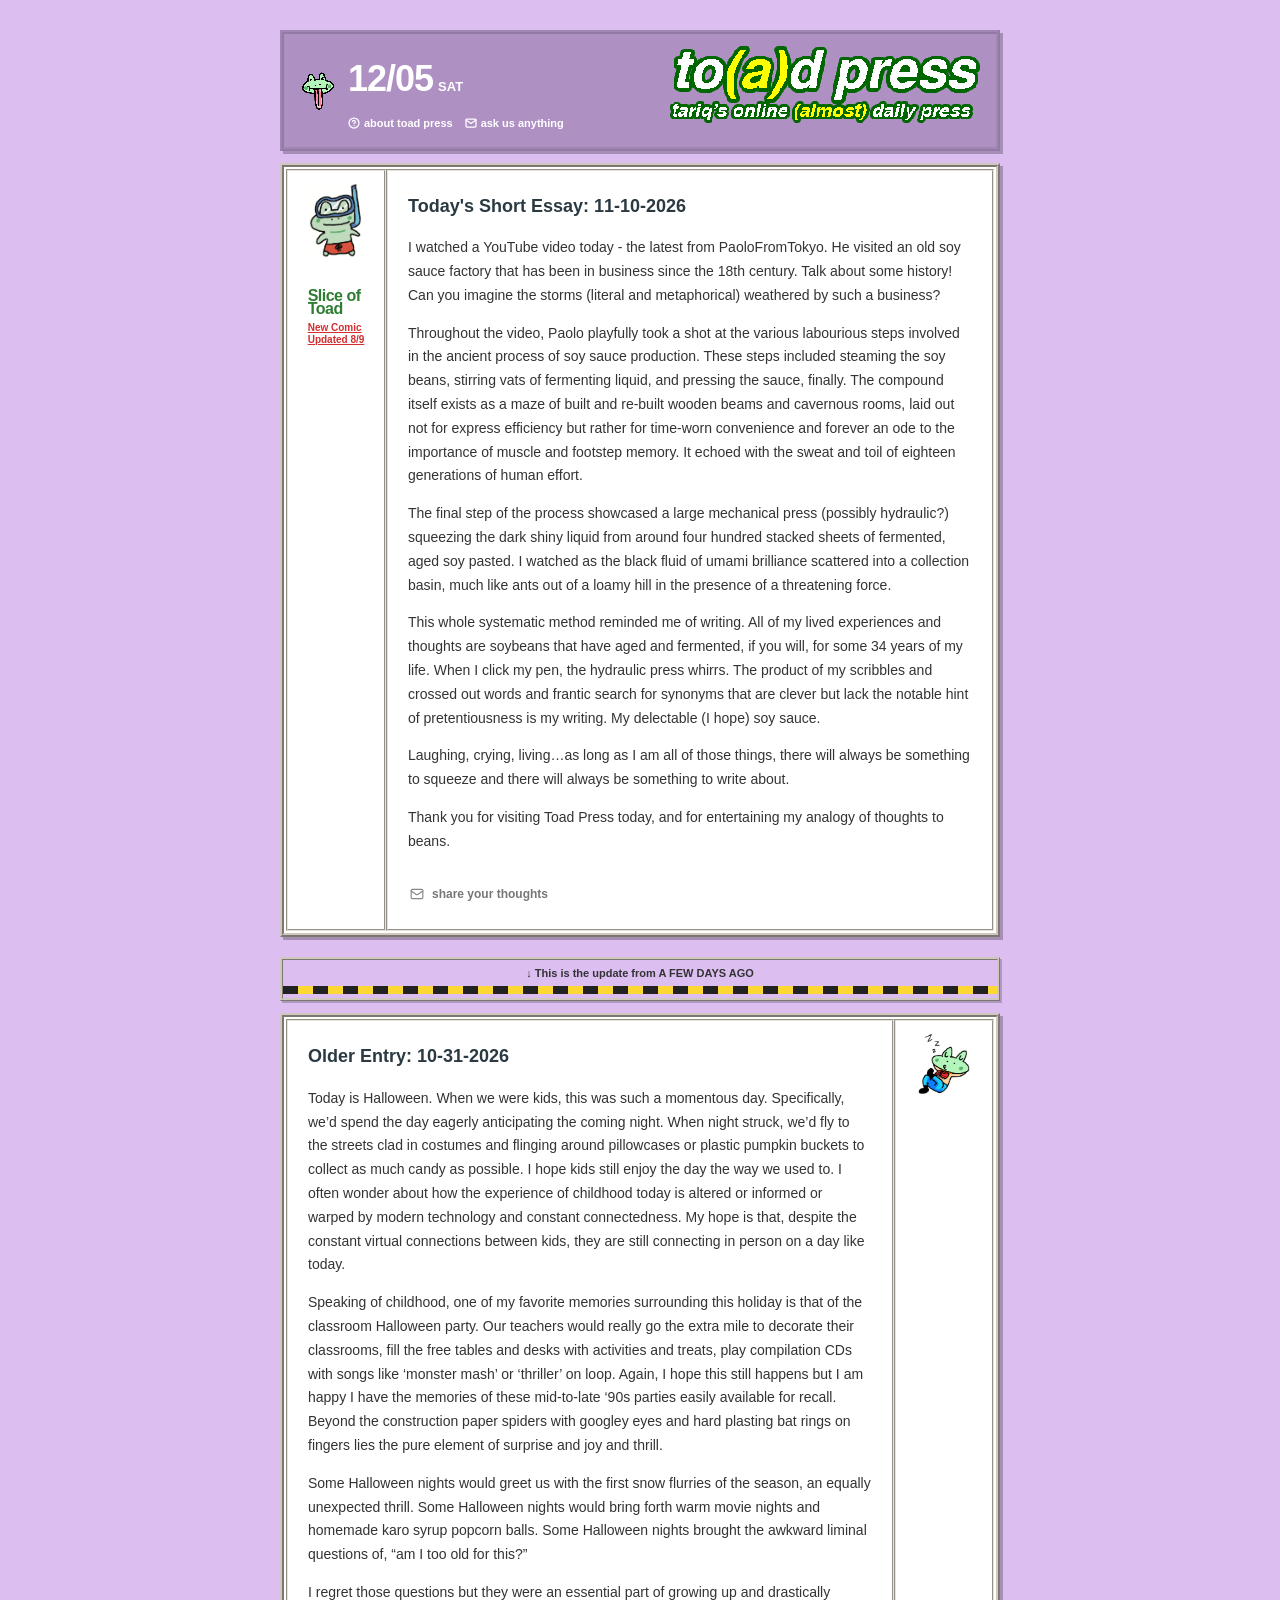
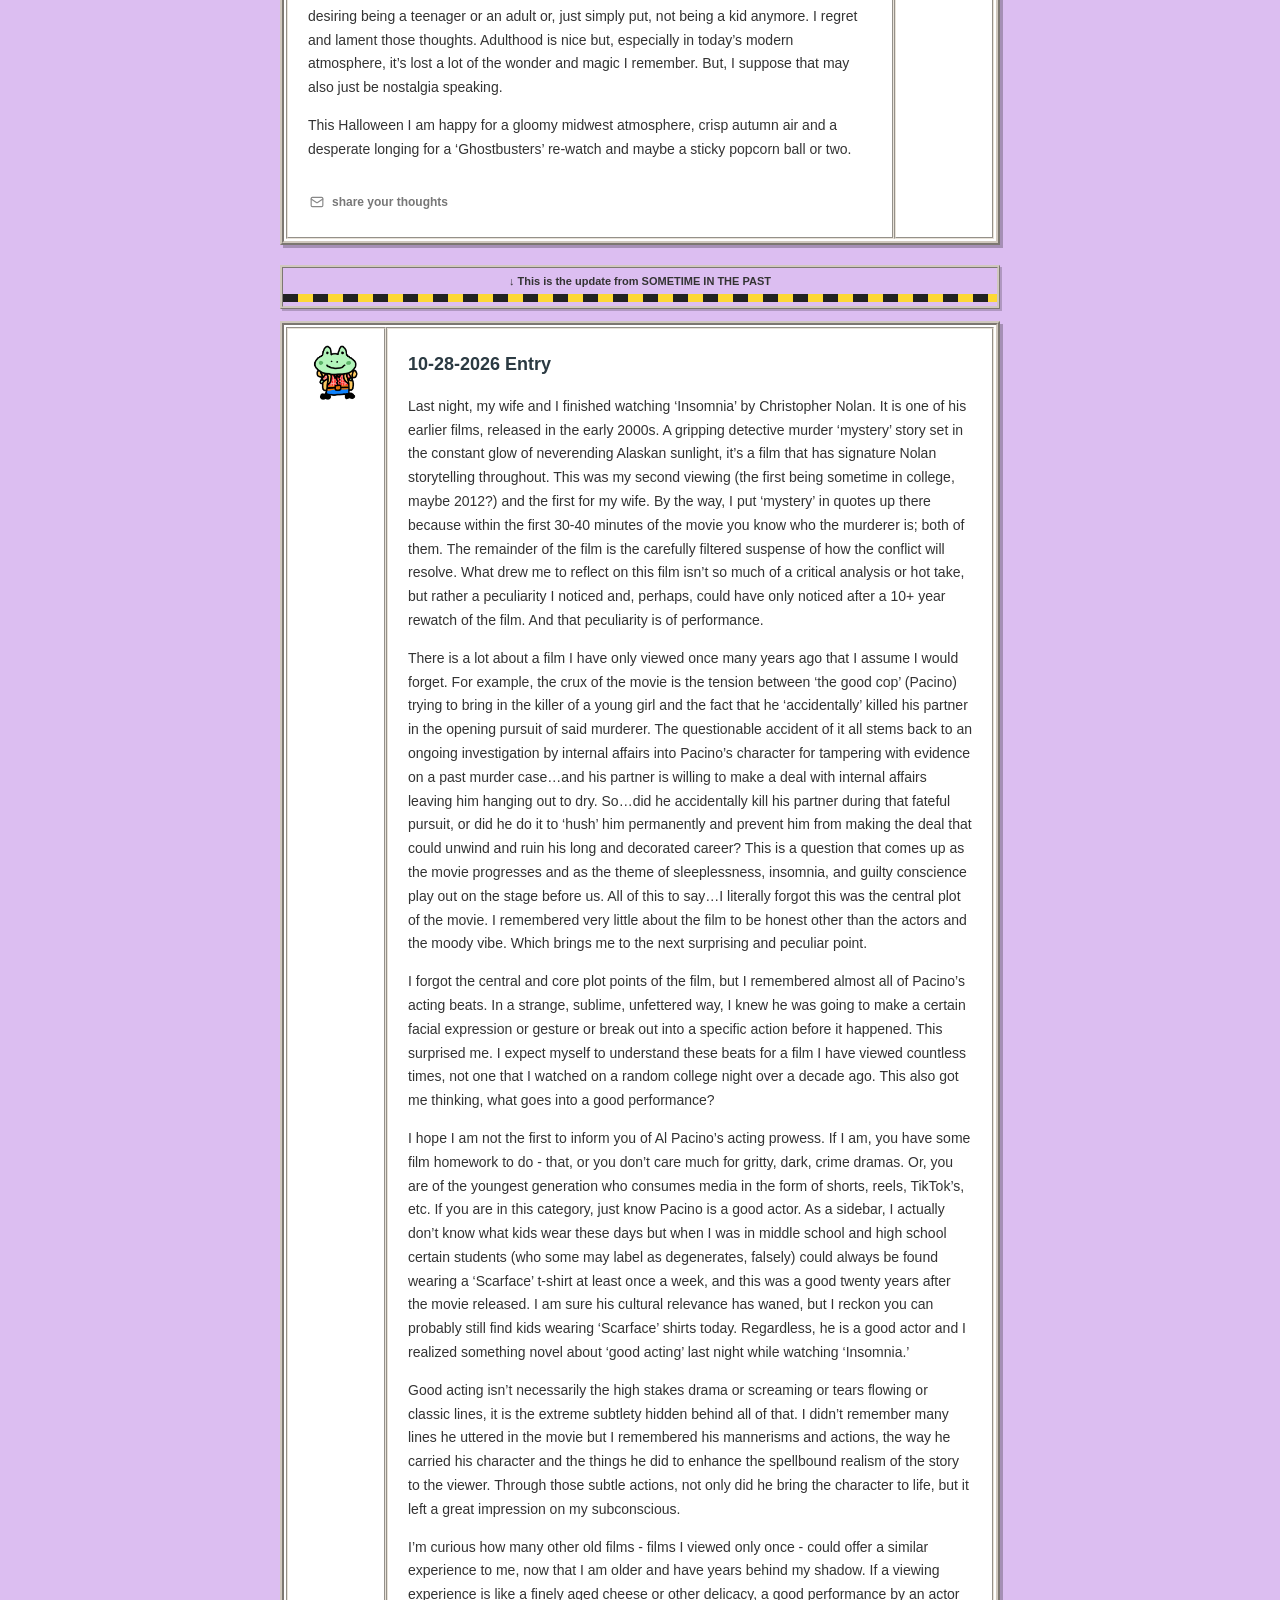
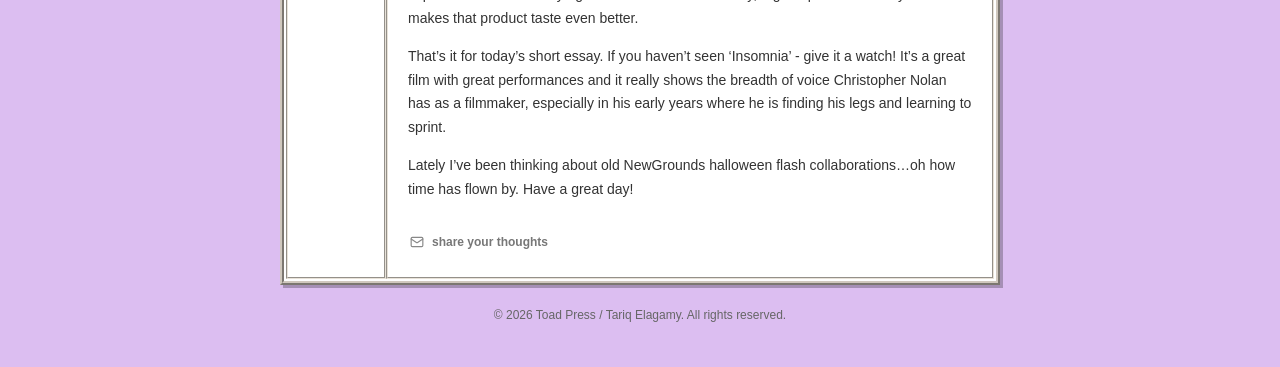
==== commit ce1fe2f5: "fix: add day of the week display to header for improved date visibility" ====
--- a/index.html
+++ b/index.html
@@ -36,6 +36,7 @@
                 <div class="header-stack-container">
                     <div class="header-date-display">
                         <span id="header-month-day">11/12</span>
+                        <span id="header-dow" class="dow-pill">thu</span>
                     </div>
 
                     <!-- Links sitting underneath the date -->
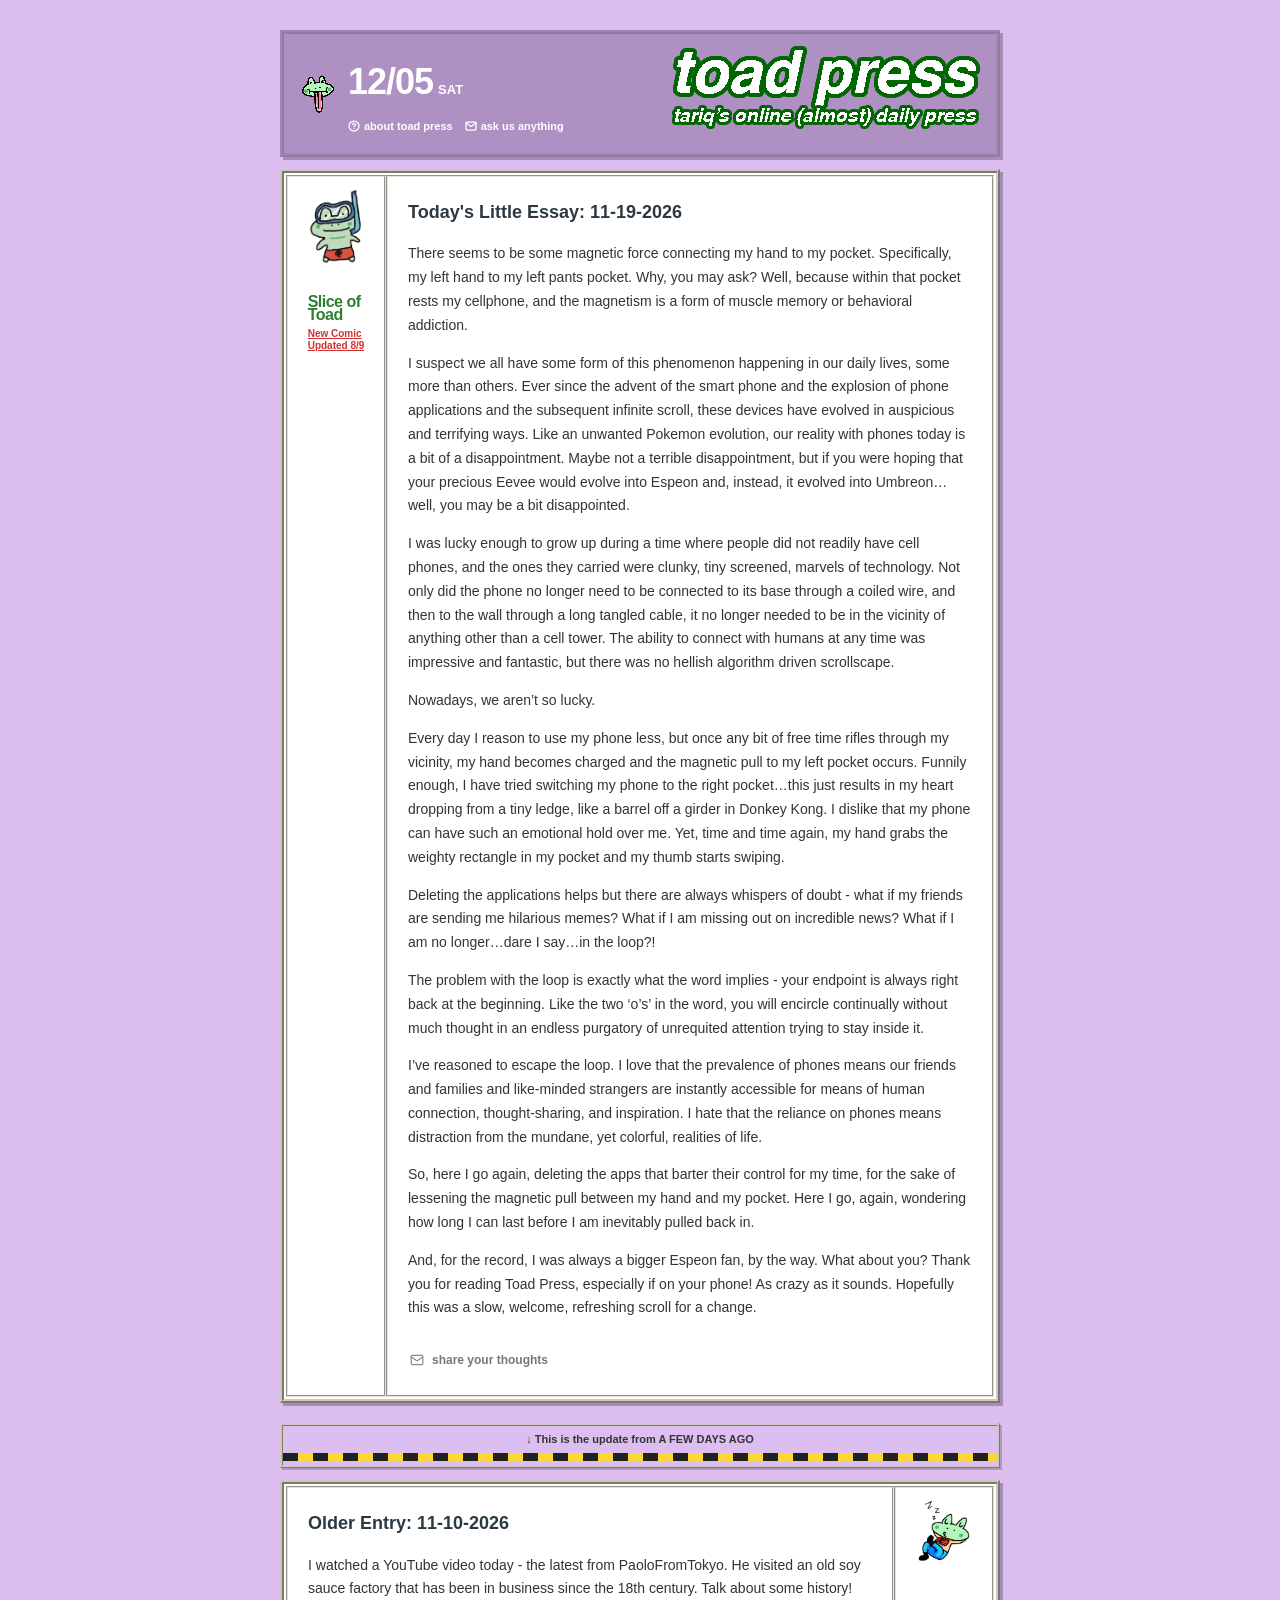
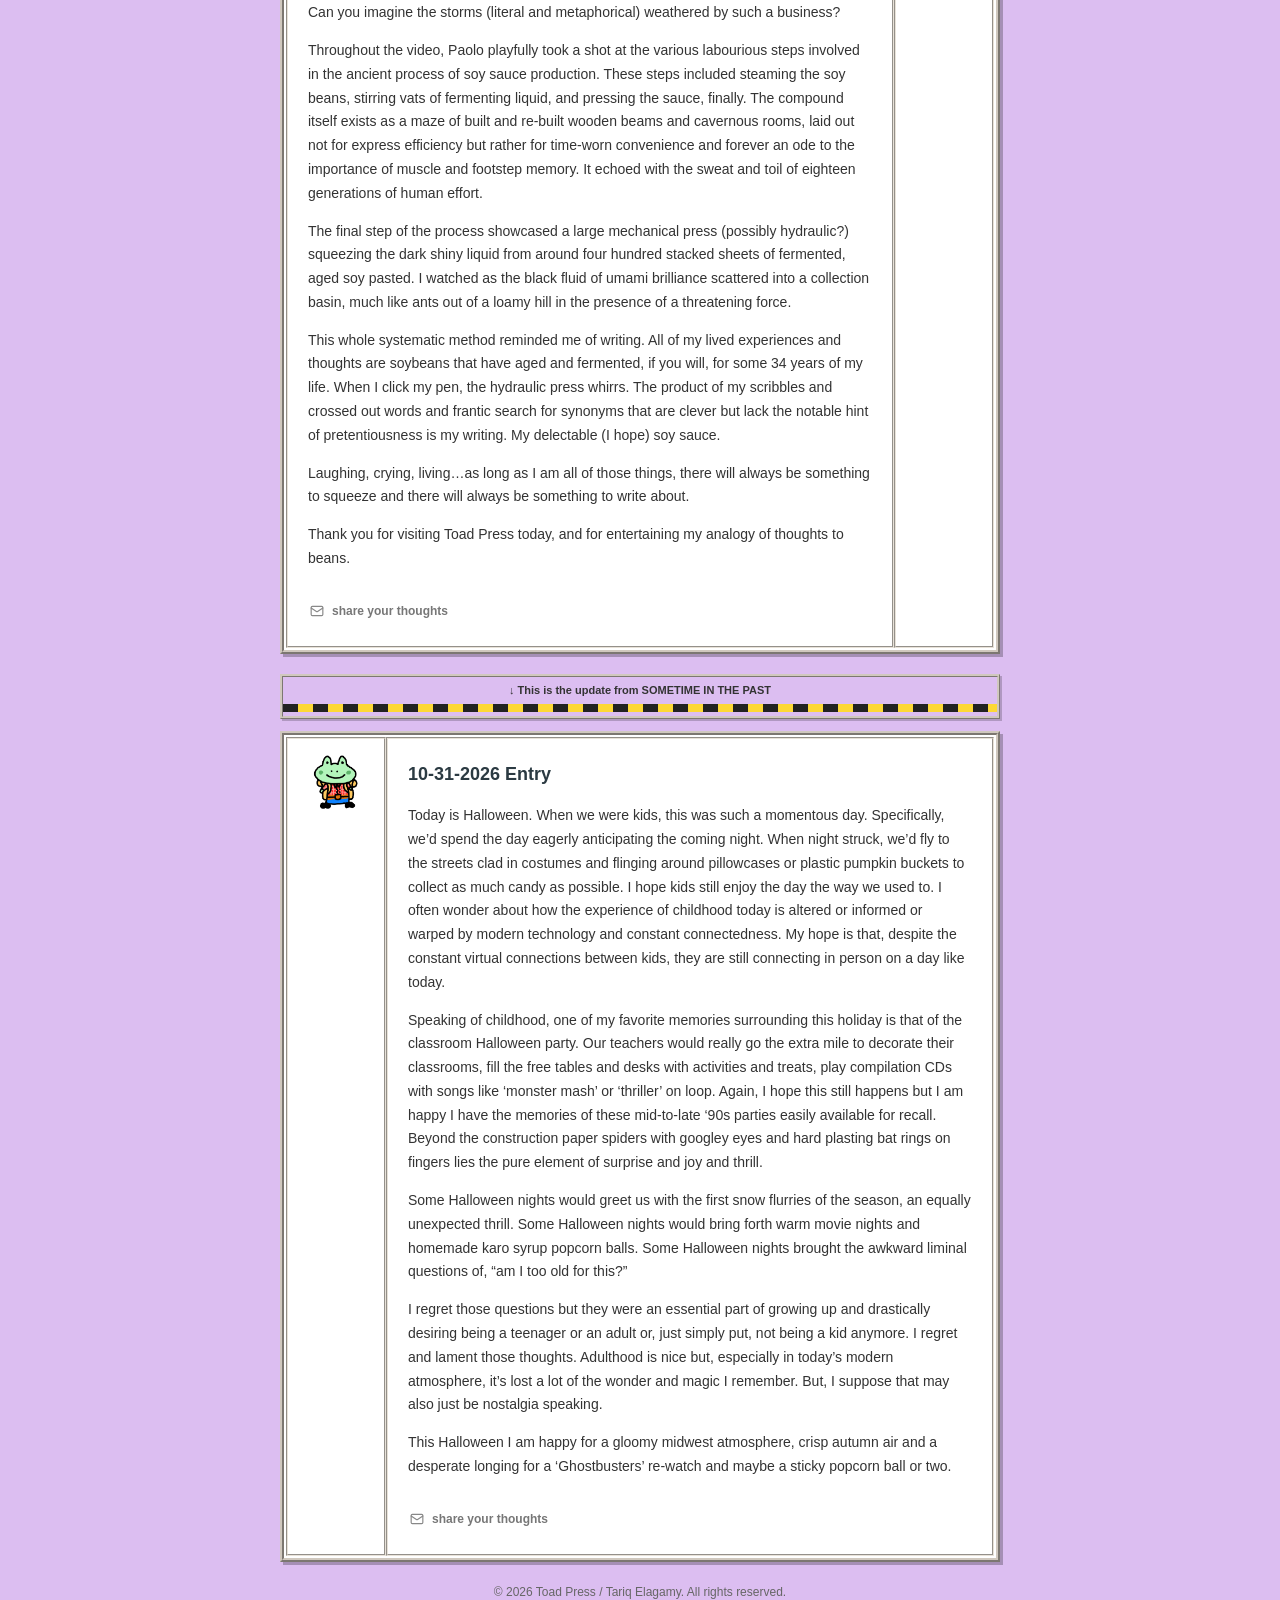
==== commit 7efda001: "fix: update essay content for relevance and clarity" ====
--- a/index.html
+++ b/index.html
@@ -75,18 +75,26 @@
             </td>
 
             <td class="col-center">
-                 <h2 class="essay-title">Today's Short Essay: 11-10-2026</h2>
-             <p>I watched a YouTube video today - the latest from PaoloFromTokyo. He visited an old soy sauce factory that has been in business since the 18th century. Talk about some history! Can you imagine the storms (literal and metaphorical) weathered by such a business? </p>
-
-<p> Throughout the video, Paolo playfully took a shot at the various labourious steps involved in the ancient process of soy sauce production. These steps included steaming the soy beans, stirring vats of fermenting liquid, and pressing the sauce, finally. The compound itself exists as a maze of built and re-built wooden beams and cavernous rooms, laid out not for express efficiency but rather for time-worn convenience and forever an ode to the importance of muscle and footstep memory. It echoed with the sweat and toil of eighteen generations of human effort.</p>
-
-<p>The final step of the process showcased a large mechanical press (possibly hydraulic?) squeezing the dark shiny liquid from around four hundred stacked sheets of fermented, aged soy pasted. I watched as the black fluid of umami brilliance scattered into a collection basin, much like ants out of a loamy hill in the presence of a threatening force. </p>
-
-<p>This whole systematic method reminded me of writing.  All of my lived experiences and thoughts are soybeans that have aged and fermented, if you will, for some 34 years of my life.  When I click my pen, the hydraulic press whirrs. The product of my scribbles and crossed out words and frantic search for synonyms that are clever but lack the notable hint of pretentiousness is my writing. My delectable (I hope) soy sauce. </p>
-
-<p>Laughing, crying, living…as long as I am all of those things, there will always be something to squeeze and there will always be something to write about.</p>
-
-<p>Thank you for visiting Toad Press today, and for entertaining my analogy of thoughts to beans. </p>
+                 <h2 class="essay-title">Today's Little Essay: 11-19-2026</h2>
+             <p>There seems to be some magnetic force connecting my hand to my pocket. Specifically, my left hand to my left pants pocket. Why, you may ask? Well, because within that pocket rests my cellphone, and the magnetism is a form of muscle memory or behavioral addiction.</p>
+
+<p>I suspect we all have some form of this phenomenon happening in our daily lives, some more than others. Ever since the advent of the smart phone and the explosion of phone applications and the subsequent infinite scroll, these devices have evolved in auspicious and terrifying ways. Like an unwanted Pokemon evolution, our reality with phones today is a bit of a disappointment. Maybe not a terrible disappointment, but if you were hoping that your precious Eevee would evolve into Espeon and, instead, it evolved into Umbreon…well, you may be a bit disappointed.</p>
+
+<p>I was lucky enough to grow up during a time where people did not readily have cell phones, and the ones they carried were clunky, tiny screened, marvels of technology. Not only did the phone no longer need to be connected to its base through a coiled wire, and then to the wall through a long tangled cable, it no longer needed to be in the vicinity of anything other than a cell tower. The ability to connect with humans at any time was impressive and fantastic, but there was no hellish algorithm driven scrollscape.</p>
+
+<p>Nowadays, we aren’t so lucky. </p>
+
+<p>Every day I reason to use my phone less, but once any bit of free time rifles through my vicinity, my hand becomes charged and the magnetic pull to my left pocket occurs. Funnily enough, I have tried switching my phone to the right pocket…this just results in my heart dropping from a tiny ledge, like a barrel off a girder in Donkey Kong. I dislike that my phone can have such an emotional hold over me. Yet, time and time again, my hand grabs the weighty rectangle in my pocket and my thumb starts swiping. </p>
+
+<p>Deleting the applications helps but there are always whispers of doubt - what if my friends are sending me hilarious memes? What if I am missing out on incredible news? What if I am no longer…dare I say…in the loop?! </p>
+
+<p>The problem with the loop is exactly what the word implies - your endpoint is always right back at the beginning. Like the two ‘o’s’ in the word, you will encircle continually without much thought in an endless purgatory of unrequited attention trying to stay inside it.</p>
+
+<p>I’ve reasoned to escape the loop. I love that the prevalence of phones means our friends and families and like-minded strangers are instantly accessible for means of human connection, thought-sharing, and inspiration. I hate that the reliance on phones means distraction from the mundane, yet colorful, realities of life. </p>
+
+<p>So, here I go again, deleting the apps that barter their control for my time, for the sake of lessening the magnetic pull between my hand and my pocket. Here I go, again, wondering how long I can last before I am inevitably pulled back in.</p>
+
+<p>And, for the record, I was always a bigger Espeon fan, by the way. What about you? Thank you for reading Toad Press, especially if on your phone! As crazy as it sounds. Hopefully this was a slow, welcome, refreshing scroll for a change.</p>
 
 
                 <!-- Feedback Link -->
@@ -119,16 +127,18 @@
             </td>
 
             <td class="col-center">
-                  <h2 class="essay-title">Older Entry: 10-31-2026</h2>
-                  <p>Today is Halloween. When we were kids, this was such a momentous day. Specifically, we’d spend the day eagerly anticipating the coming night. When night struck, we’d fly to the streets clad in costumes and flinging around pillowcases or plastic pumpkin buckets to collect as much candy as possible. I hope kids still enjoy the day the way we used to. I often wonder about how the experience of childhood today is altered or informed or warped by modern technology and constant connectedness. My hope is that, despite the constant virtual connections between kids, they are still connecting in person on a day like today.</p>
-
-<p>Speaking of childhood, one of my favorite memories surrounding this holiday is that of the classroom Halloween party. Our teachers would really go the extra mile to decorate their classrooms, fill the free tables and desks with activities and treats, play compilation CDs with songs like ‘monster mash’ or ‘thriller’ on loop. Again, I hope this still happens but I am happy I have the memories of these mid-to-late ‘90s parties easily available for recall. Beyond the construction paper spiders with googley eyes and hard plasting bat rings on fingers lies the pure element of surprise and joy and thrill.</p>
-
-<p>Some Halloween nights would greet us with the first snow flurries of the season, an equally unexpected thrill. Some Halloween nights would bring forth warm movie nights and homemade karo syrup popcorn balls. Some Halloween nights brought the awkward liminal questions of, “am I too old for this?” </p>
-
-<p>I regret those questions but they were an essential part of growing up and drastically desiring being a teenager or an adult or, just simply put, not being a kid anymore. I regret and lament those thoughts. Adulthood is nice but, especially in today’s modern atmosphere, it’s lost a lot of the wonder and magic I remember. But, I suppose that may also just be nostalgia speaking.</p>
-
-<p>This Halloween I am happy for a gloomy midwest atmosphere, crisp autumn air and a desperate longing for a ‘Ghostbusters’ re-watch and maybe a sticky popcorn ball or two.</p>
+                  <h2 class="essay-title">Older Entry: 11-10-2026</h2>
+                  <p>I watched a YouTube video today - the latest from PaoloFromTokyo. He visited an old soy sauce factory that has been in business since the 18th century. Talk about some history! Can you imagine the storms (literal and metaphorical) weathered by such a business? </p>
+
+<p> Throughout the video, Paolo playfully took a shot at the various labourious steps involved in the ancient process of soy sauce production. These steps included steaming the soy beans, stirring vats of fermenting liquid, and pressing the sauce, finally. The compound itself exists as a maze of built and re-built wooden beams and cavernous rooms, laid out not for express efficiency but rather for time-worn convenience and forever an ode to the importance of muscle and footstep memory. It echoed with the sweat and toil of eighteen generations of human effort.</p>
+
+<p>The final step of the process showcased a large mechanical press (possibly hydraulic?) squeezing the dark shiny liquid from around four hundred stacked sheets of fermented, aged soy pasted. I watched as the black fluid of umami brilliance scattered into a collection basin, much like ants out of a loamy hill in the presence of a threatening force. </p>
+
+<p>This whole systematic method reminded me of writing.  All of my lived experiences and thoughts are soybeans that have aged and fermented, if you will, for some 34 years of my life.  When I click my pen, the hydraulic press whirrs. The product of my scribbles and crossed out words and frantic search for synonyms that are clever but lack the notable hint of pretentiousness is my writing. My delectable (I hope) soy sauce. </p>
+
+<p>Laughing, crying, living…as long as I am all of those things, there will always be something to squeeze and there will always be something to write about.</p>
+
+<p>Thank you for visiting Toad Press today, and for entertaining my analogy of thoughts to beans. </p>
 
                 <!-- Feedback Link -->
                 <div class="feedback-container">
@@ -160,23 +170,17 @@
             </td>
 
             <td class="col-center">
-                <h2 class="essay-title">10-28-2026 Entry</h2>
-
-                <p>Last night, my wife and I finished watching ‘Insomnia’ by Christopher Nolan. It is one of his earlier films, released in the early 2000s. A gripping detective murder ‘mystery’ story set in the constant glow of neverending Alaskan sunlight, it’s a film that has signature Nolan storytelling throughout. This was my second viewing (the first being sometime in college, maybe 2012?) and the first for my wife. By the way, I put ‘mystery’ in quotes up there because within the first 30-40 minutes of the movie you know who the murderer is; both of them. The remainder of the film is the carefully filtered suspense of how the conflict will resolve. What drew me to reflect on this film isn’t so much of a critical analysis or hot take, but rather a peculiarity I noticed and, perhaps, could have only noticed after a 10+ year rewatch of the film.  And that peculiarity is of performance.</p>
-
-                <p> There is a lot about a film I have only viewed once many years ago that I assume I would forget.  For example, the crux of the movie is the tension between ‘the good cop’ (Pacino) trying to bring in the killer of a young girl and the fact that he ‘accidentally’ killed his partner in the opening pursuit of said murderer.  The questionable accident of it all stems back to an ongoing investigation by internal affairs into Pacino’s character for tampering with evidence on a past murder case…and his partner is willing to make a deal with internal affairs leaving him hanging out to dry.  So…did he accidentally kill his partner during that fateful pursuit, or did he do it to ‘hush’ him permanently and prevent him from making the deal that could unwind and ruin his long and decorated career?  This is a question that comes up as the movie progresses and as the theme of sleeplessness, insomnia, and guilty conscience play out on the stage before us. All of this to say…I literally forgot this was the central plot of the movie. I remembered very little about the film to be honest other than the actors and the moody vibe. Which brings me to the next surprising and peculiar point.</p>
-
-                <p>I forgot the central and core plot points of the film, but I remembered almost all of Pacino’s acting beats.  In a strange, sublime, unfettered way, I knew he was going to make a certain facial expression or gesture or break out into a specific action before it happened. This surprised me. I expect myself to understand these beats for a film I have viewed countless times, not one that I watched on a random college night over a decade ago. This also got me thinking, what goes into a good performance? </p>
-
-                <p>I hope I am not the first to inform you of Al Pacino’s acting prowess. If I am, you have some film homework to do - that, or you don’t care much for gritty, dark, crime dramas. Or, you are of the youngest generation who consumes media in the form of shorts, reels, TikTok’s, etc. If you are in this category, just know Pacino is a good actor. As a sidebar, I actually don’t know what kids wear these days but when I was in middle school and high school certain students (who some may label as degenerates, falsely) could always be found wearing a ‘Scarface’ t-shirt at least once a week, and this was a good twenty years after the movie released. I am sure his cultural relevance has waned, but I reckon you can probably still find kids wearing ‘Scarface’ shirts today. Regardless, he is a good actor and I realized something novel about ‘good acting’ last night while watching ‘Insomnia.’</p>
-
-                <p>Good acting isn’t necessarily the high stakes drama or screaming or tears flowing or classic lines, it is the extreme subtlety hidden behind all of that. I didn’t remember many lines he uttered in the movie but I remembered his mannerisms and actions, the way he carried his character and the things he did to enhance the spellbound realism of the story to the viewer. Through those subtle actions, not only did he bring the character to life, but it left a great impression on my subconscious. </p>
-
-                <p>I’m curious how many other old films - films I viewed only once - could offer a similar experience to me, now that I am older and have years behind my shadow. If a viewing experience is like a finely aged cheese or other delicacy, a good performance by an actor makes that product taste even better. </p>
-
-                <p>That’s it for today’s short essay. If you haven’t seen ‘Insomnia’ - give it a watch! It’s a great film with great performances and it really shows the breadth of voice Christopher Nolan has as a filmmaker, especially in his early years where he is finding his legs and learning to sprint. </p>
-
-                <p>Lately I’ve been thinking about old NewGrounds halloween flash collaborations…oh how time has flown by. Have a great day! </p>
+                <h2 class="essay-title">10-31-2026 Entry</h2>
+
+            <p>Today is Halloween. When we were kids, this was such a momentous day. Specifically, we’d spend the day eagerly anticipating the coming night. When night struck, we’d fly to the streets clad in costumes and flinging around pillowcases or plastic pumpkin buckets to collect as much candy as possible. I hope kids still enjoy the day the way we used to. I often wonder about how the experience of childhood today is altered or informed or warped by modern technology and constant connectedness. My hope is that, despite the constant virtual connections between kids, they are still connecting in person on a day like today.</p>
+
+<p>Speaking of childhood, one of my favorite memories surrounding this holiday is that of the classroom Halloween party. Our teachers would really go the extra mile to decorate their classrooms, fill the free tables and desks with activities and treats, play compilation CDs with songs like ‘monster mash’ or ‘thriller’ on loop. Again, I hope this still happens but I am happy I have the memories of these mid-to-late ‘90s parties easily available for recall. Beyond the construction paper spiders with googley eyes and hard plasting bat rings on fingers lies the pure element of surprise and joy and thrill.</p>
+
+<p>Some Halloween nights would greet us with the first snow flurries of the season, an equally unexpected thrill. Some Halloween nights would bring forth warm movie nights and homemade karo syrup popcorn balls. Some Halloween nights brought the awkward liminal questions of, “am I too old for this?” </p>
+
+<p>I regret those questions but they were an essential part of growing up and drastically desiring being a teenager or an adult or, just simply put, not being a kid anymore. I regret and lament those thoughts. Adulthood is nice but, especially in today’s modern atmosphere, it’s lost a lot of the wonder and magic I remember. But, I suppose that may also just be nostalgia speaking.</p>
+
+<p>This Halloween I am happy for a gloomy midwest atmosphere, crisp autumn air and a desperate longing for a ‘Ghostbusters’ re-watch and maybe a sticky popcorn ball or two.</p>
 
                 <!-- Feedback Link -->
                 <div class="feedback-container">
